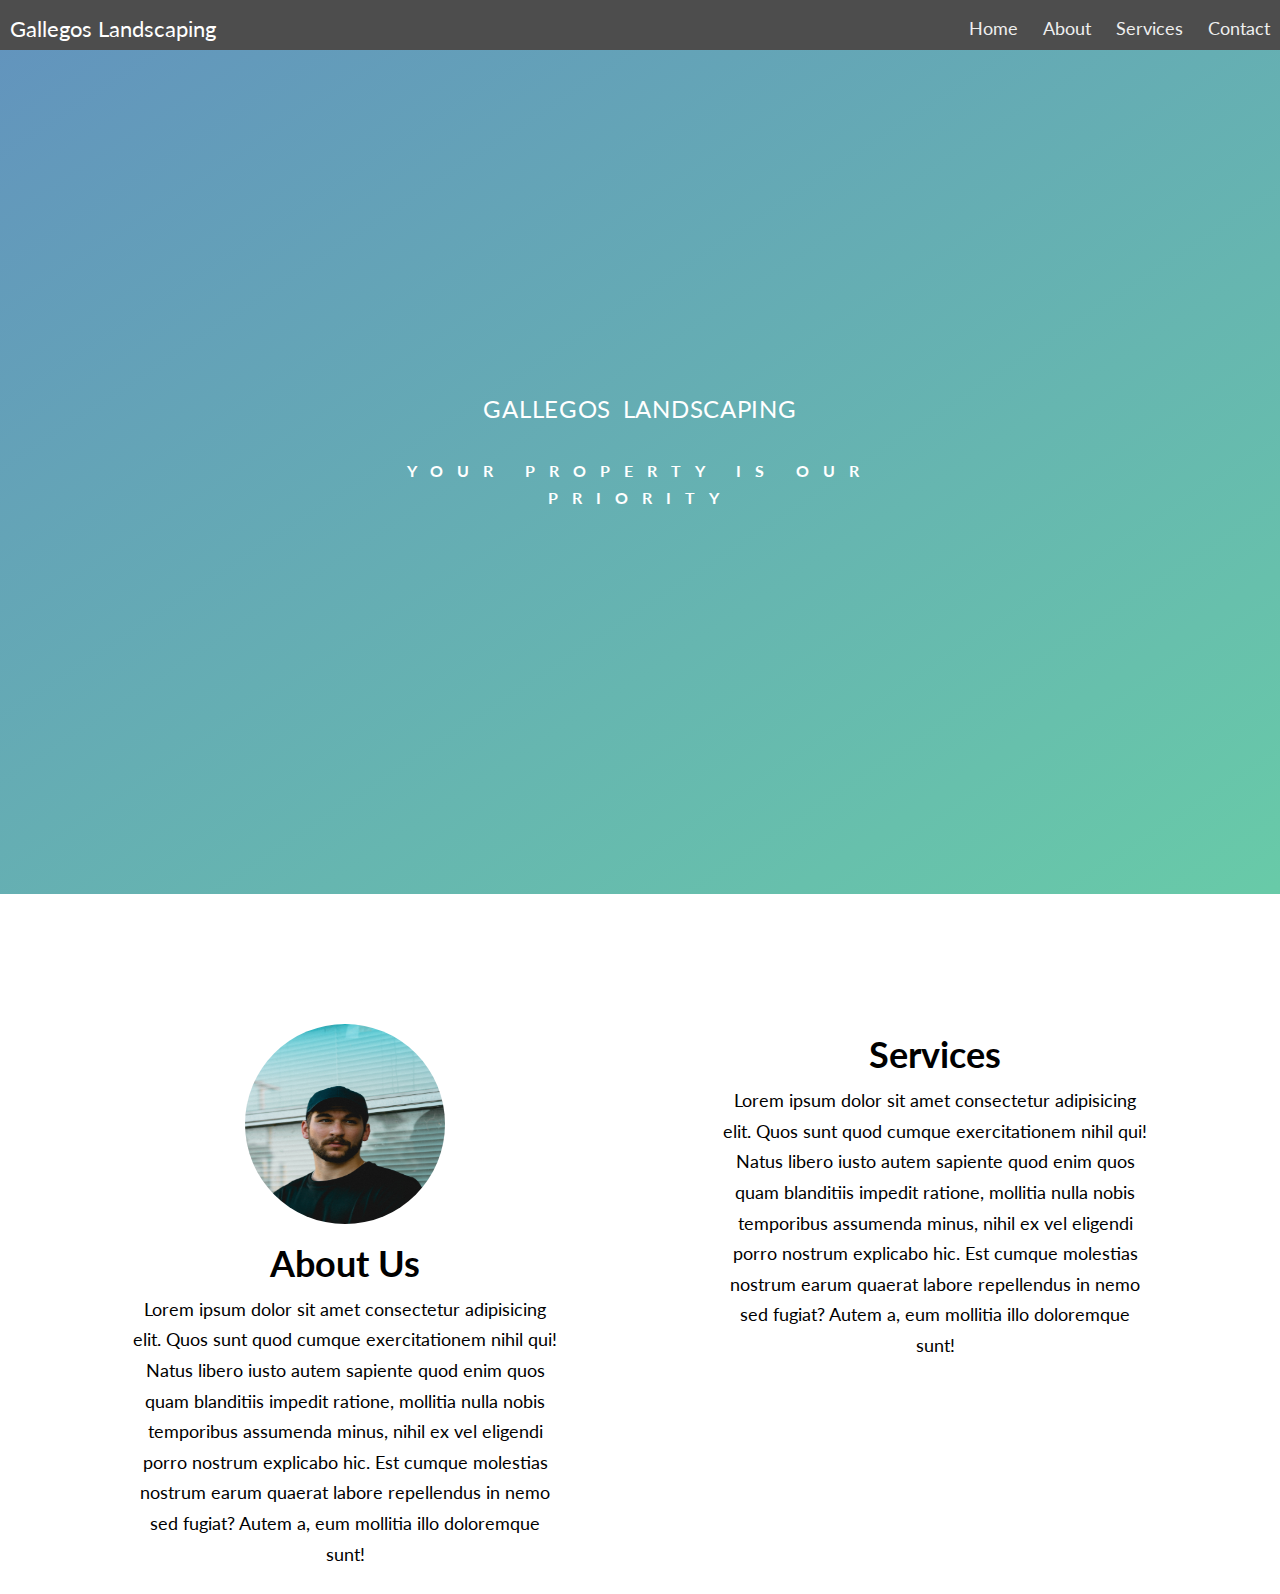
==== index.html @ 58681387 "added profile pic/ removed cards" ====
<!DOCTYPE html>
<html lang="en">

<head>
  <meta charset="UTF-8">
  <meta name="viewport" content="width=device-width, initial-scale=1.0">
  <meta http-equiv="X-UA-Compatible" content="ie=edge">

  <link rel="stylesheet" href="style.css" type="text/css">
  <link href="https://fonts.googleapis.com/css?family=Lato" rel="stylesheet">
  <title>Gallegos</title>
</head>

<body>

<!-- NAV BAR -->
  <div class="nav">
    <input type="checkbox" id="nav-check">
    <div class="nav-header">
      <div class="nav-title">
        Gallegos Landscaping
      </div>
    </div>
    <div class="nav-btn">
      <label for="nav-check">
        <span></span>
        <span></span>
        <span></span>
      </label>
    </div>
    
    <div class="nav-links">
      <a href="#" target="_blank">Home</a>
      <a href="#" target="_blank">About</a>
      <a href="#" target="_blank">Services</a>
      <a href="#" target="_blank">Contact</a>
    </div>
  </div>

<!-- LANDING PAGE -->

  <div class="text-landing">
    <header class="header">
      <div class="text-box">
        <h1 class="heading-primary">
          <span class="heading-primary-main"><span class="llego">Gallegos</span> Landscaping</span>
          <br>
          <span class="heading-primary-sub">Your Property Is Our Priority</span>
        </h1>
        <!-- <h1 class="comingSoon">Website Coming Soon!</h1> -->
      </div>
    </header>
  </div>

  <!-- CONTENT -->
  <div class="holdingContainer">
    <div class="internalcontainerL">
      <img class="pic" src="portrait.jpg" alt="portrait.jpg">
      <h1>About Us</h1>
      Lorem ipsum dolor sit amet consectetur adipisicing elit. Quos sunt quod cumque exercitationem nihil qui! Natus
      libero iusto autem sapiente quod enim quos quam blanditiis impedit ratione, mollitia nulla nobis temporibus
      assumenda minus, nihil ex vel eligendi porro nostrum explicabo hic. Est cumque molestias nostrum earum quaerat
      labore repellendus in nemo sed fugiat? Autem a, eum mollitia illo doloremque sunt!
    </div>
    <div class="internalcontainerR">
      <h1>Services</h1>
       Lorem ipsum dolor sit amet consectetur adipisicing elit. Quos sunt quod cumque
      exercitationem nihil qui! Natus libero iusto autem sapiente quod enim quos quam blanditiis impedit ratione,
      mollitia nulla nobis temporibus assumenda minus, nihil ex vel eligendi porro nostrum explicabo hic. Est cumque
      molestias nostrum earum quaerat labore repellendus in nemo sed fugiat? Autem a, eum mollitia illo doloremque sunt!
    </div>
  </div>



</body>

</html>
<!-- toggle nav bar covers landing page header -->
<!-- toggle nav bar covers landing page header -->
<!-- toggle nav bar covers landing page header -->
<!-- toggle nav bar covers landing page header -->
---- style.css ----
*{
  margin:0;
  padding:0;
  box-sizing: inherit;
}
html{
  font-size: 50%;
}
body{
  /* width: 100%; */
  font-family: "lato", sans-serif;
  font-weight: 400;
  /* font-size: 100%; */
  line-height: 1.7;
  /* color: #777; */
  /* padding: 30px; */
  box-sizing: border-box;
}
.pic{
  width: 200px;
  height: 200px;
  border-radius: 50%;
}

.header{
  height: calc(100vh - 56px);
  width: 100%;
  background-image: linear-gradient(
    to right bottom,
    rgba(32, 103, 161, 0.7),
    rgba(40,180,131, 0.7)),
    url(https://images.unsplash.com/photo-1458245201577-fc8a130b8829?ixlib=rb-0.3.5&s=5d00367…&auto=format&fit=crop&w=1355&q=80);
  background-size: cover;
  background-position: top;
}
.text-box{
  position: absolute;
  top:50%;
  left:50%;
  transform: translate(-50%, -50%);
}
.heading-primary{
  color: #fff;
  text-transform: uppercase;
  text-align: center;
}
.heading-primary-main{
  display: block;
  font-size: 1.5em;
  font-weight: 400;
  letter-spacing: .03em;
}
.heading-primary-sub{
  display: block;
  font-size: 2rem;
  font-weight: 700;
  letter-spacing: 1.75rem;

}
.llego{
  padding-right: .2em;
}
.nav{
background-color: rgba(54, 168, 115, 0.8);
width: 100%;
}


a:hover{
  background-color: #196F3D;
  transition: 1.0s;

}
.menu{
  margin: 0 ;
  text-align: center;
  background-color: rgba(37, 122, 83, 0.8);
}
.comingSoon{
  color: white;
  justify-items: center;
  font-size: 50px;
  align-items: center;
  text-align: center;
}



.menu a{
  width: 100%;
  text-decoration: none;
  color: white;
  margin: 0 1rem;
  line-height: 7rem;
  font-size: 2rem;
  padding: 1.5rem 1.5rem 1.5rem 1.5rem;
  border-radius: 2px;
}

label{
  margin: 0 4rem 0 0;
  font-size: 2.6rem;
  line-height: 7rem;
  display: none;
  width: 2.6rem;
  float: right;
  color:#fff;
}
#toggle{
  display: none;

}

/*CONTENT */


.holdingContainer{
  width: 100%;
  display: flex;
  background: #FFFFFF;
  padding: 50px;
  box-sizing: border-box;
  flex-direction: row;

}

.internalcontainerL{
  flex: 1;
  height: 500px;
  background: #FFFFFF;
  padding: 30px;
  font-family: sans-serif;
  margin: 50px;
  font-size: 2vh;
  border-radius: 5px;
  /* box-shadow: 5px 15px 30px grey; */
  text-align: center;
  font-family: "lato", sans-serif;
}

.internalcontainerR{
  flex: 1;
  height: 500px;
  background: #FFFFFF;
  padding: 30px;
  font-size: 2vh;
  font-family: sans-serif;
  margin: 50px;
  border-radius: 5px;
  /* box-shadow: 5px 15px 30px grey; */
  text-align: center;
  font-family: "lato", sans-serif;
}


@media only screen and (max-width: 700px){


  .holdingContainer{
    flex-direction: column;
    padding: 2px;
    height: 1000px;
  }

  .internalcontainerL{
    margin:25px;
  }
  .internalcontainerR{
    margin: 25px;
  }


  label{
    display: block;
    cursor: pointer;
  }
  h1{
    font-size: 190%;
  }
  .homebtn {
    margin-left: 55px;
 }
  .menu{
    text-align: center;
    width: 100%;
    display: none;
  }
  .menu a{
    display: block;
    border-bottom: 1px solid #EAEAEB;
    margin: 0;
    text-align: center;
    padding:0;
  }
  #toggle:checked + .menu{
    display: block;
  }

}


.nav {
  height: 50px;
  width: 100%;
  background-color: #4d4d4d;
  position: relative;
}

.nav > .nav-header {
  display: inline;
}

.nav > .nav-header > .nav-title {
  display: inline-block;
  font-size: 22px;
  color: #fff;
  padding: 10px 10px 10px 10px;
}

.nav > .nav-btn {
  display: none;
}

.nav > .nav-links {
  display: inline;
  float: right;
  font-size: 18px;
}

.nav > .nav-links > a {
  display: inline-block;
  padding: 13px 10px 13px 10px;
  text-decoration: none;
  color: #efefef;
}

.nav > .nav-links > a:hover {
  background-color: rgba(0, 0, 0, 0.3);
}

.nav > #nav-check {
  display: none;
}

@media (max-width:700px) {
  .nav > .nav-btn {
    display: inline-block;
    position: absolute;
    right: 0px;
    top: 0px;
  }
  .nav > .nav-btn > label {
    display: inline-block;
    width: 50px;
    height: 50px;
    padding: 13px;
  }
  .nav > .nav-btn > label:hover,.nav  #nav-check:checked ~ .nav-btn > label {
    background-color: rgba(0, 0, 0, 0.3);
  }
  .nav > .nav-btn > label > span {
    display: block;
    width: 25px;
    height: 10px;
    border-top: 2px solid #eee;
  }
  .nav > .nav-links {
    position: absolute;
    display: block;
    width: 100%;
    background-color: #333;
    height: 0px;
    transition: all 0.3s ease-in;
    overflow-y: hidden;
    top: 50px;
    left: 0px;
    z-index: 10;
  }
  .nav > .nav-links > a {
    display: block;
    width: 100%;
  }
  .nav > #nav-check:not(:checked) ~ .nav-links {
    height: 0px;
  }
  .nav > #nav-check:checked ~ .nav-links {
    height: calc(100vh - 50px);
    overflow-y: auto;
  }
}
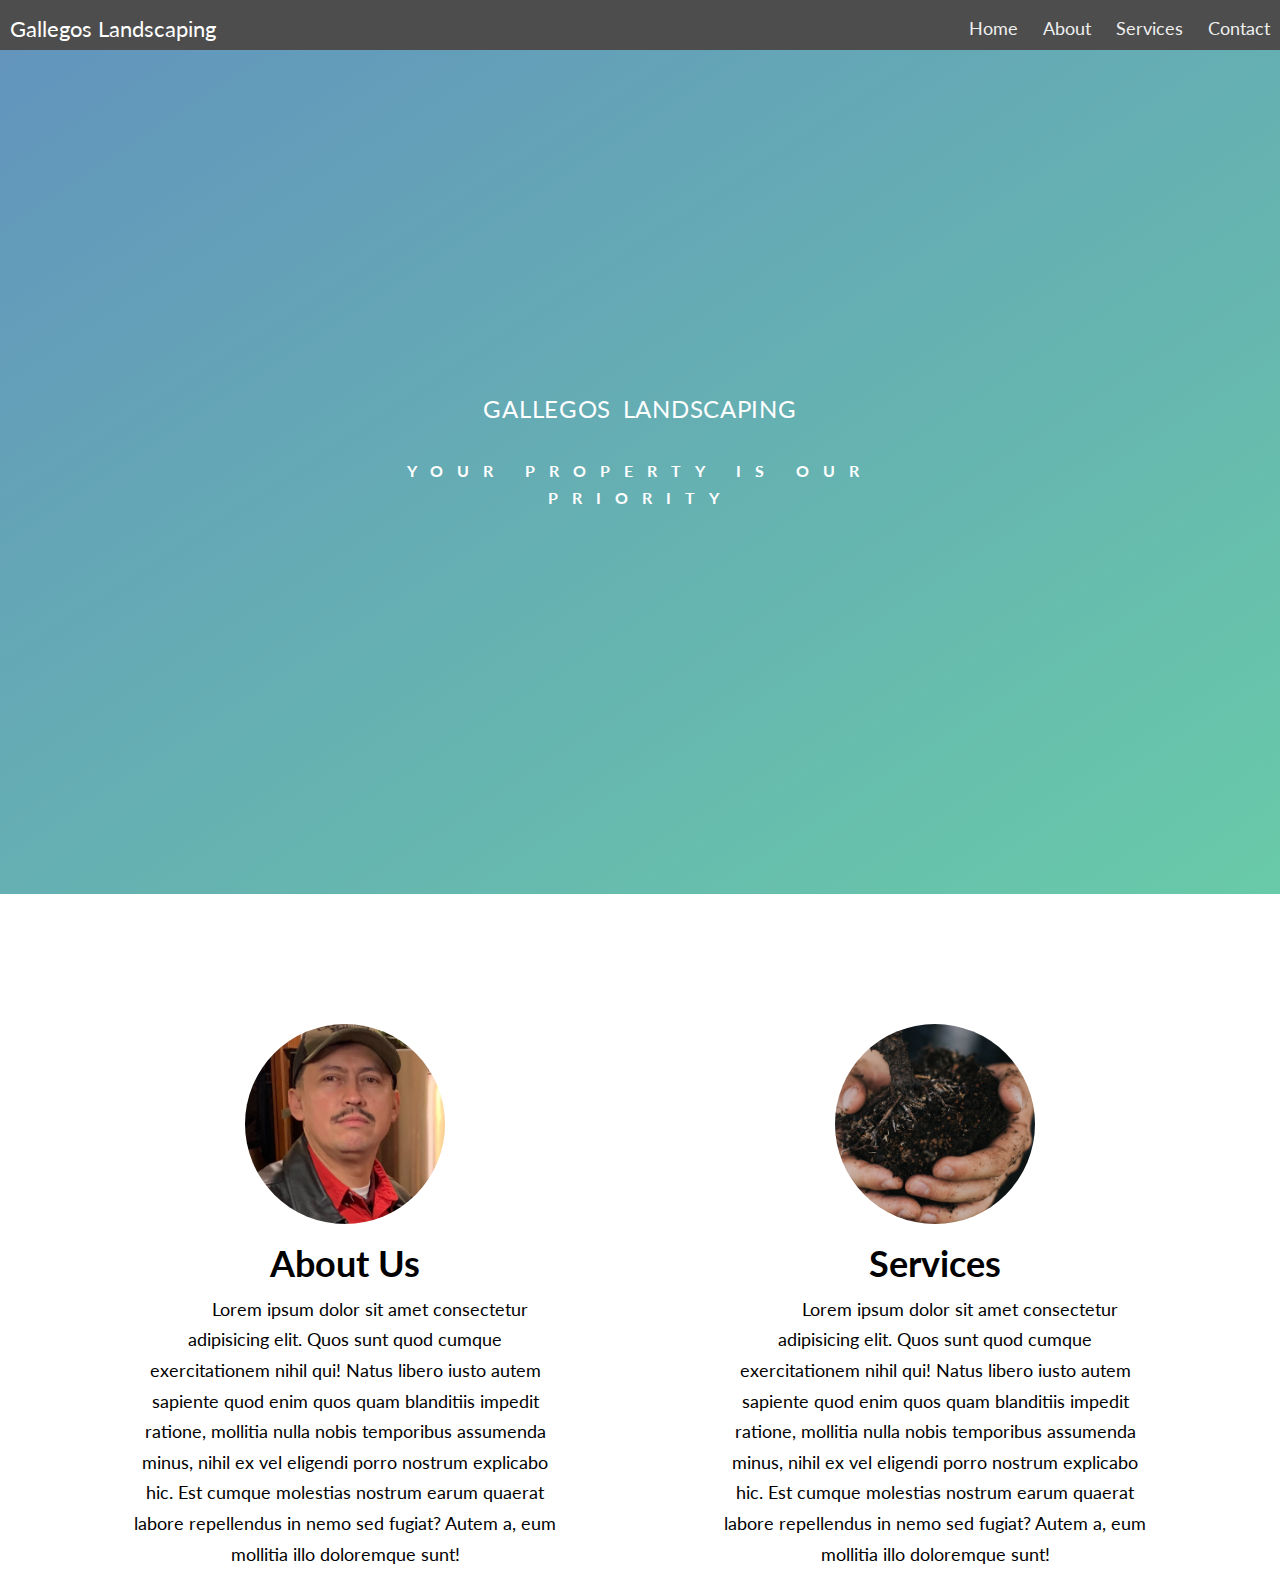
==== commit 4bd1e7ac: "added image for services" ====
--- a/index.html
+++ b/index.html
@@ -13,7 +13,7 @@
 
 <body>
 
-<!-- NAV BAR -->
+  <!-- NAV BAR -->
   <div class="nav">
     <input type="checkbox" id="nav-check">
     <div class="nav-header">
@@ -28,7 +28,7 @@
         <span></span>
       </label>
     </div>
-    
+
     <div class="nav-links">
       <a href="#" target="_blank">Home</a>
       <a href="#" target="_blank">About</a>
@@ -37,7 +37,7 @@
     </div>
   </div>
 
-<!-- LANDING PAGE -->
+  <!-- LANDING PAGE -->
 
   <div class="text-landing">
     <header class="header">
@@ -57,17 +57,21 @@
     <div class="internalcontainerL">
       <img class="pic" src="portrait.jpg" alt="portrait.jpg">
       <h1>About Us</h1>
-      Lorem ipsum dolor sit amet consectetur adipisicing elit. Quos sunt quod cumque exercitationem nihil qui! Natus
-      libero iusto autem sapiente quod enim quos quam blanditiis impedit ratione, mollitia nulla nobis temporibus
-      assumenda minus, nihil ex vel eligendi porro nostrum explicabo hic. Est cumque molestias nostrum earum quaerat
-      labore repellendus in nemo sed fugiat? Autem a, eum mollitia illo doloremque sunt!
+      <p>Lorem ipsum dolor sit amet consectetur adipisicing elit. Quos sunt quod cumque exercitationem nihil qui! Natus
+        libero iusto autem sapiente quod enim quos quam blanditiis impedit ratione, mollitia nulla nobis temporibus
+        assumenda minus, nihil ex vel eligendi porro nostrum explicabo hic. Est cumque molestias nostrum earum quaerat
+        labore repellendus in nemo sed fugiat? Autem a, eum mollitia illo doloremque sunt!
+      </p>
     </div>
     <div class="internalcontainerR">
+      <img class="hands" src="servImage.jpg" alt="servImage">
       <h1>Services</h1>
-       Lorem ipsum dolor sit amet consectetur adipisicing elit. Quos sunt quod cumque
-      exercitationem nihil qui! Natus libero iusto autem sapiente quod enim quos quam blanditiis impedit ratione,
-      mollitia nulla nobis temporibus assumenda minus, nihil ex vel eligendi porro nostrum explicabo hic. Est cumque
-      molestias nostrum earum quaerat labore repellendus in nemo sed fugiat? Autem a, eum mollitia illo doloremque sunt!
+      <p>Lorem ipsum dolor sit amet consectetur adipisicing elit. Quos sunt quod cumque
+        exercitationem nihil qui! Natus libero iusto autem sapiente quod enim quos quam blanditiis impedit ratione,
+        mollitia nulla nobis temporibus assumenda minus, nihil ex vel eligendi porro nostrum explicabo hic. Est cumque
+        molestias nostrum earum quaerat labore repellendus in nemo sed fugiat? Autem a, eum mollitia illo doloremque
+        sunt!
+      </p>
     </div>
   </div>
 
--- a/style.css
+++ b/style.css
@@ -7,19 +7,26 @@
   font-size: 50%;
 }
 body{
-  /* width: 100%; */
   font-family: "lato", sans-serif;
   font-weight: 400;
-  /* font-size: 100%; */
   line-height: 1.7;
-  /* color: #777; */
-  /* padding: 30px; */
   box-sizing: border-box;
 }
+p{
+  text-indent: 50px;
+}
+
 .pic{
   width: 200px;
   height: 200px;
   border-radius: 50%;
+  object-fit: cover;
+}
+.hands{
+  width: 200px;
+  height: 200px;
+  border-radius: 50%;
+  object-fit: cover;
 }
 
 .header{
@@ -168,7 +175,7 @@
   .internalcontainerR{
     margin: 25px;
   }
-
+  
 
   label{
     display: block;
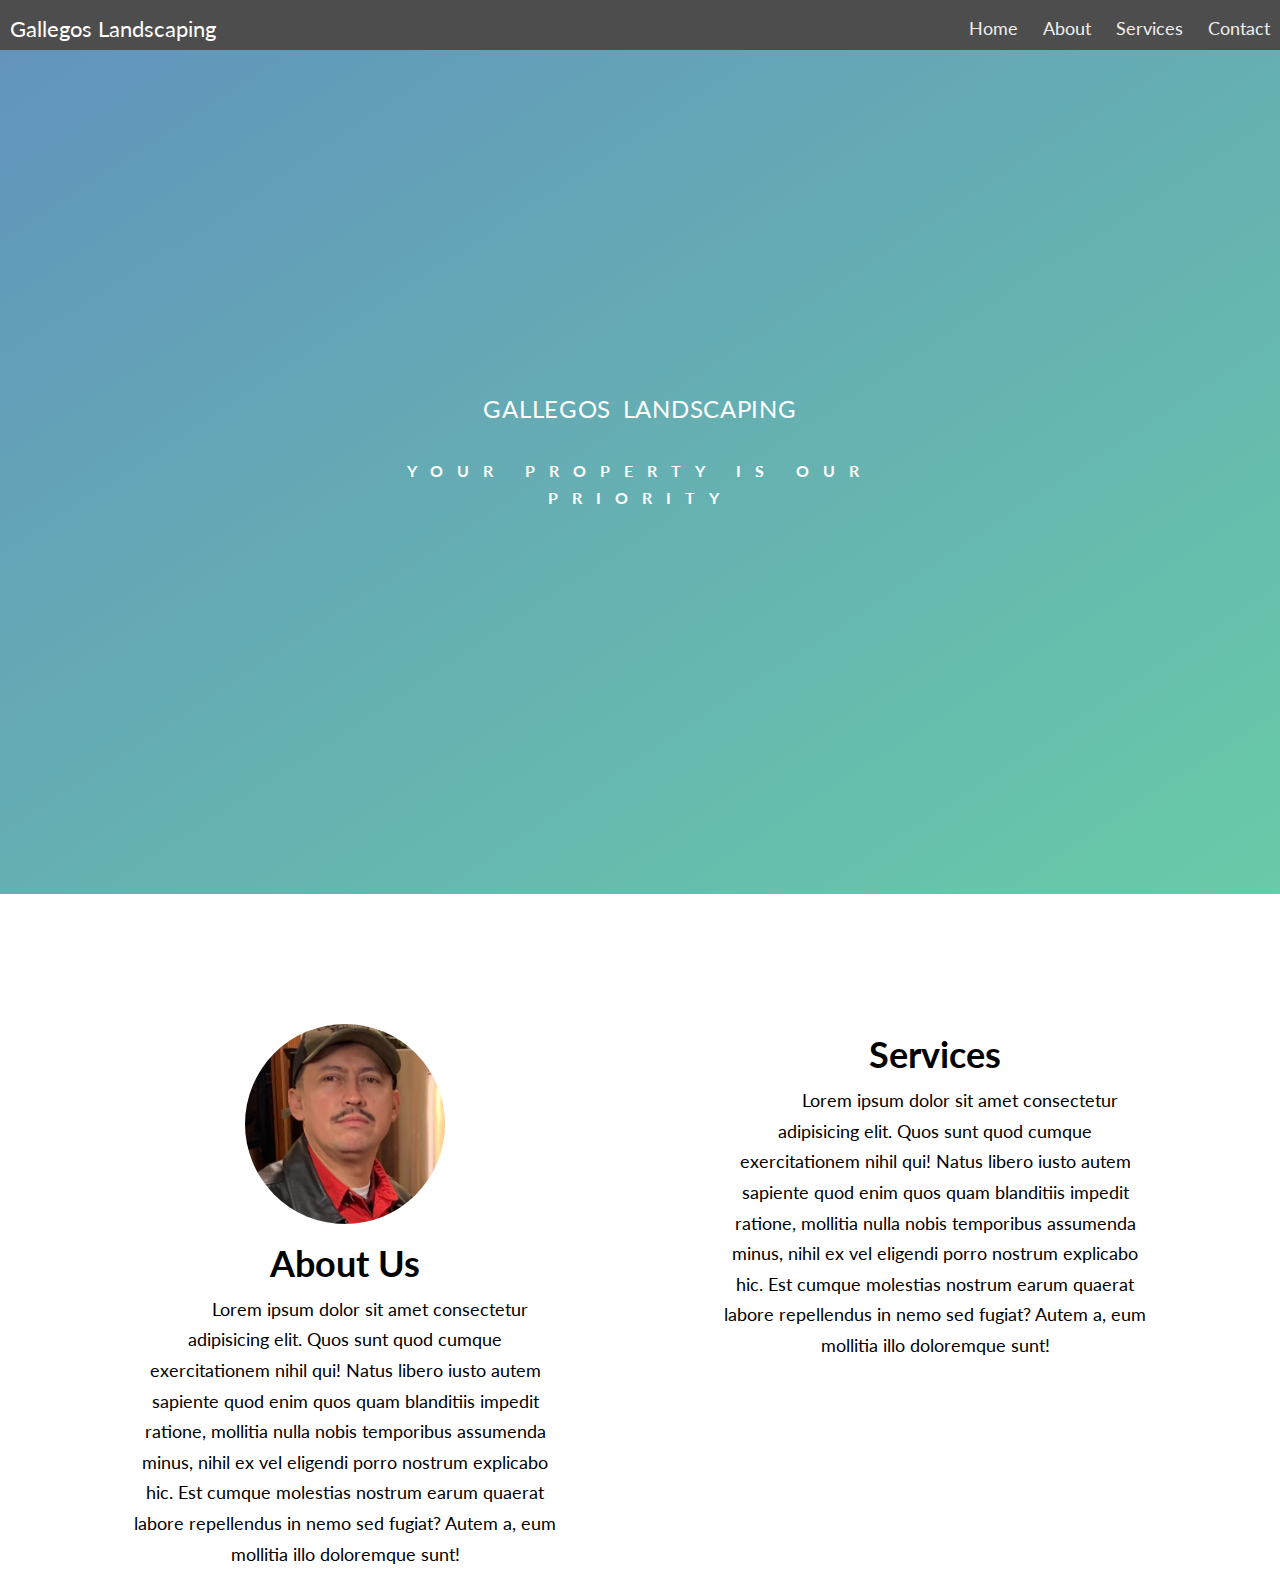
==== commit 22ba8c0b: "removed servimage" ====
--- a/index.html
+++ b/index.html
@@ -64,7 +64,7 @@
       </p>
     </div>
     <div class="internalcontainerR">
-      <img class="hands" src="servImage.jpg" alt="servImage">
+      <!-- <img class="hands" src="servImage.jpg" alt="servImage"> -->
       <h1>Services</h1>
       <p>Lorem ipsum dolor sit amet consectetur adipisicing elit. Quos sunt quod cumque
         exercitationem nihil qui! Natus libero iusto autem sapiente quod enim quos quam blanditiis impedit ratione,
--- a/style.css
+++ b/style.css
@@ -22,12 +22,12 @@
   border-radius: 50%;
   object-fit: cover;
 }
-.hands{
+/* .hands{
   width: 200px;
   height: 200px;
   border-radius: 50%;
   object-fit: cover;
-}
+} */
 
 .header{
   height: calc(100vh - 56px);
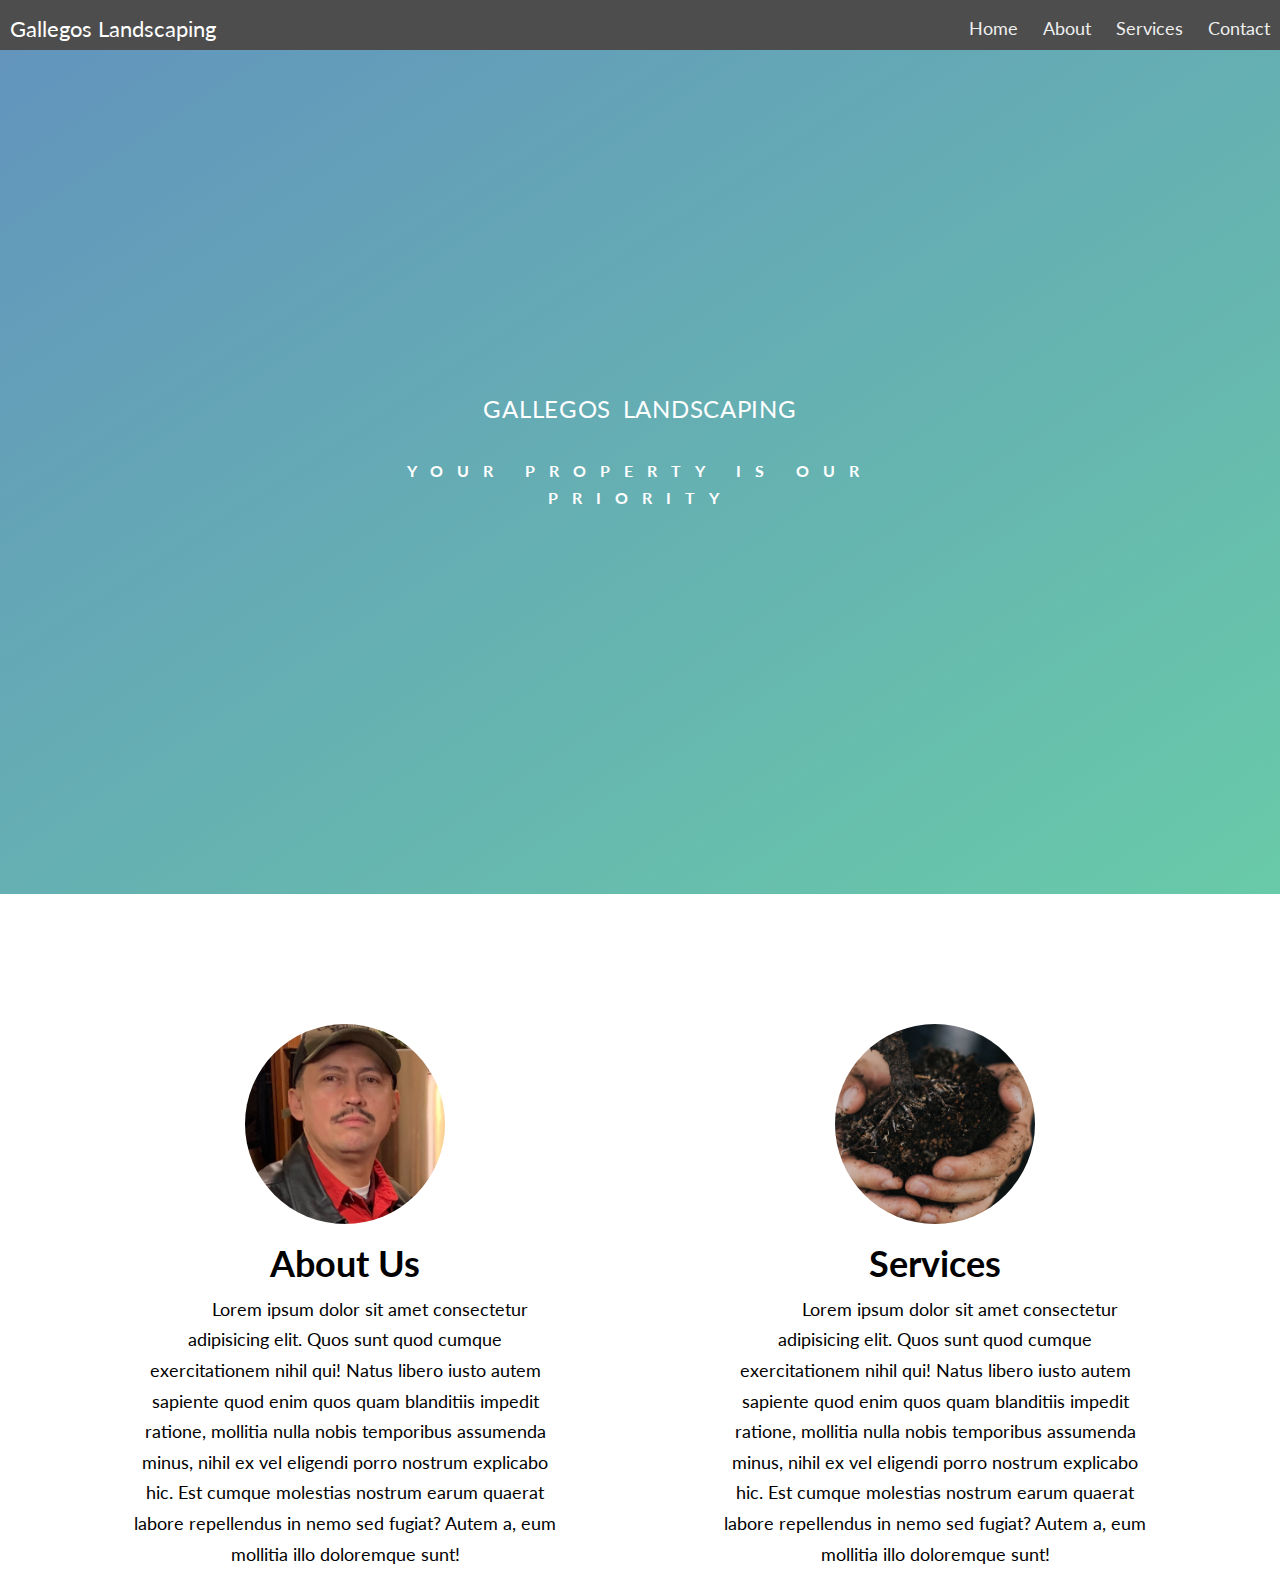
==== commit 2246abe6: "added servImage" ====
--- a/index.html
+++ b/index.html
@@ -64,7 +64,7 @@
       </p>
     </div>
     <div class="internalcontainerR">
-      <!-- <img class="hands" src="servImage.jpg" alt="servImage"> -->
+      <img class="hands" src="servImage.jpg" alt="servImage">
       <h1>Services</h1>
       <p>Lorem ipsum dolor sit amet consectetur adipisicing elit. Quos sunt quod cumque
         exercitationem nihil qui! Natus libero iusto autem sapiente quod enim quos quam blanditiis impedit ratione,
--- a/style.css
+++ b/style.css
@@ -22,12 +22,12 @@
   border-radius: 50%;
   object-fit: cover;
 }
-/* .hands{
+.hands{
   width: 200px;
   height: 200px;
   border-radius: 50%;
   object-fit: cover;
-} */
+}
 
 .header{
   height: calc(100vh - 56px);
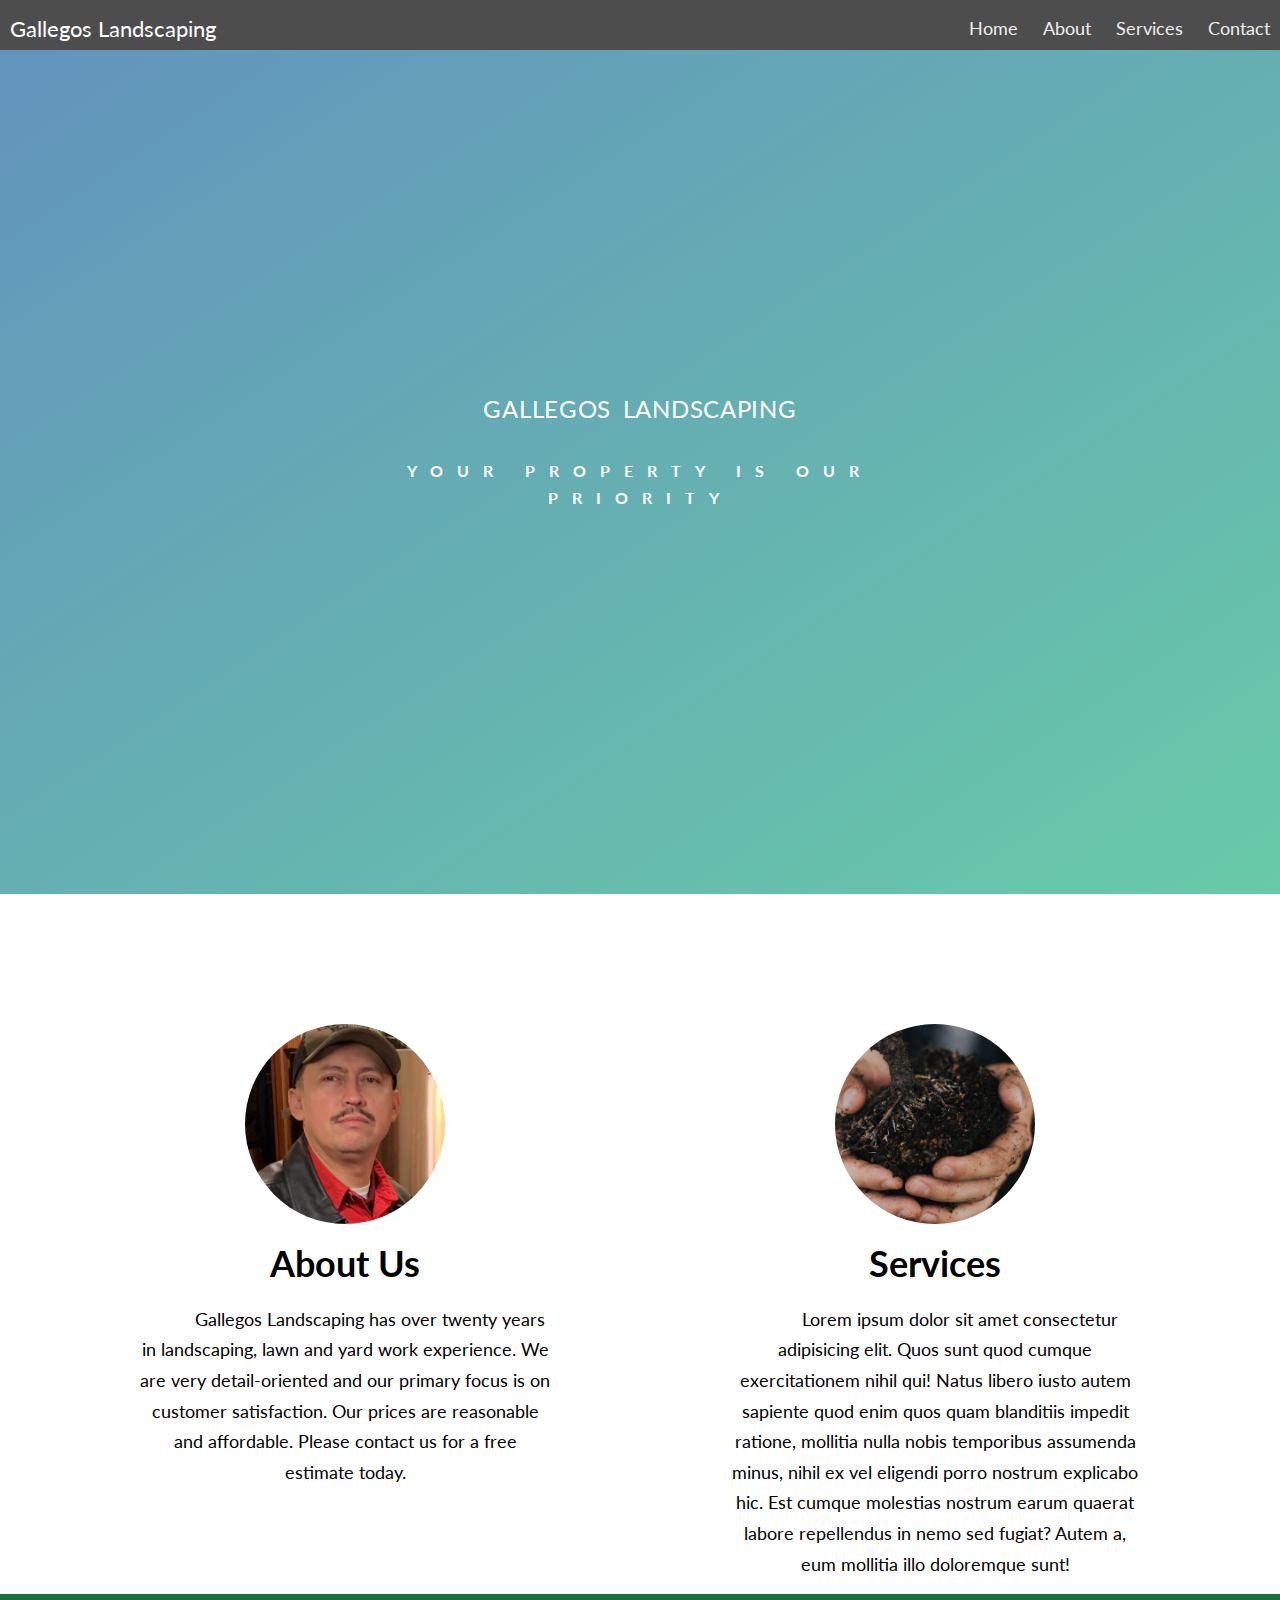
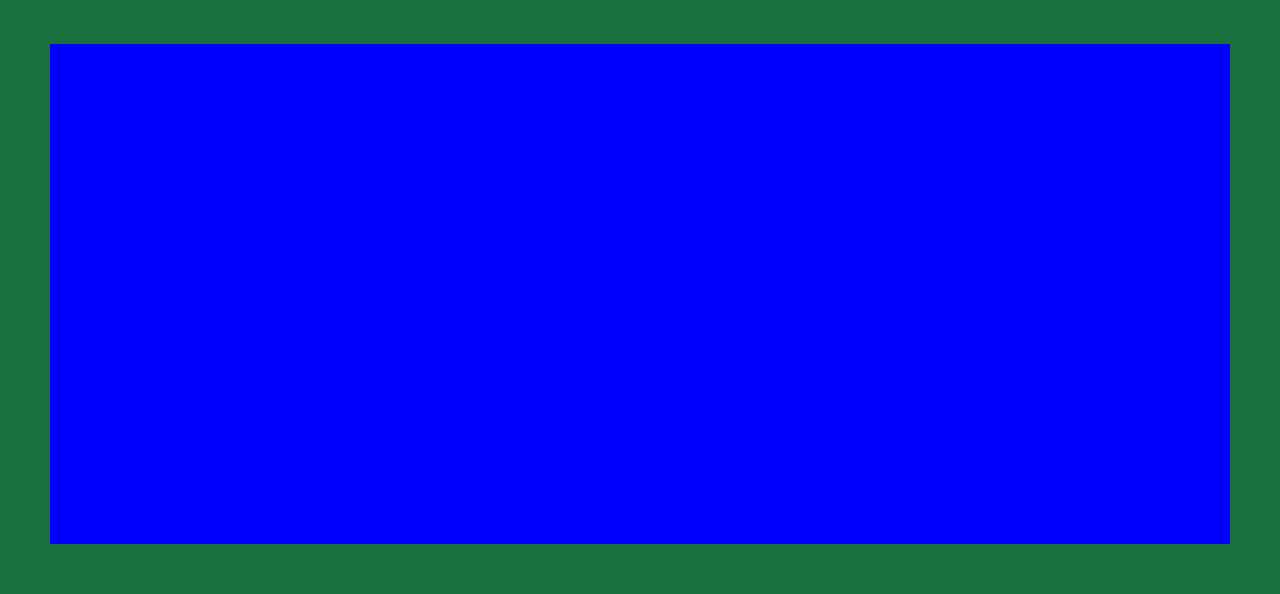
==== commit 5306961c: "Footer" ====
--- a/index.html
+++ b/index.html
@@ -57,12 +57,10 @@
     <div class="internalcontainerL">
       <img class="pic" src="portrait.jpg" alt="portrait.jpg">
       <h1>About Us</h1>
-      <p>Lorem ipsum dolor sit amet consectetur adipisicing elit. Quos sunt quod cumque exercitationem nihil qui! Natus
-        libero iusto autem sapiente quod enim quos quam blanditiis impedit ratione, mollitia nulla nobis temporibus
-        assumenda minus, nihil ex vel eligendi porro nostrum explicabo hic. Est cumque molestias nostrum earum quaerat
-        labore repellendus in nemo sed fugiat? Autem a, eum mollitia illo doloremque sunt!
+      <p>Gallegos Landscaping has over twenty years in landscaping, lawn and yard work experience. We are very detail-oriented and our primary focus is on customer satisfaction. Our prices are reasonable and affordable. Please contact us for a free estimate today.
       </p>
     </div>
+    <br>
     <div class="internalcontainerR">
       <img class="hands" src="servImage.jpg" alt="servImage">
       <h1>Services</h1>
@@ -74,6 +72,11 @@
       </p>
     </div>
   </div>
+  
+<!-- FOOTER -->
+  <div class="footer">
+    <div class="ftcontent"></div>
+  </div>
 
 
 
--- a/style.css
+++ b/style.css
@@ -14,6 +14,7 @@
 }
 p{
   text-indent: 50px;
+  padding: 10px 10px 10px 10px;
 }
 
 .pic{
@@ -140,7 +141,6 @@
   margin: 50px;
   font-size: 2vh;
   border-radius: 5px;
-  /* box-shadow: 5px 15px 30px grey; */
   text-align: center;
   font-family: "lato", sans-serif;
 }
@@ -159,6 +159,23 @@
   font-family: "lato", sans-serif;
 }
 
+/* FOOTER */
+
+.footer{
+  width: 100%;
+  display: flex;
+  background: #196F3D;
+  padding: 50px;
+  box-sizing: border-box;
+  flex-direction: row;
+}
+
+.ftcontent{
+  flex:1;
+  height: 500px;
+  background: blue;
+
+}
 
 @media only screen and (max-width: 700px){
 
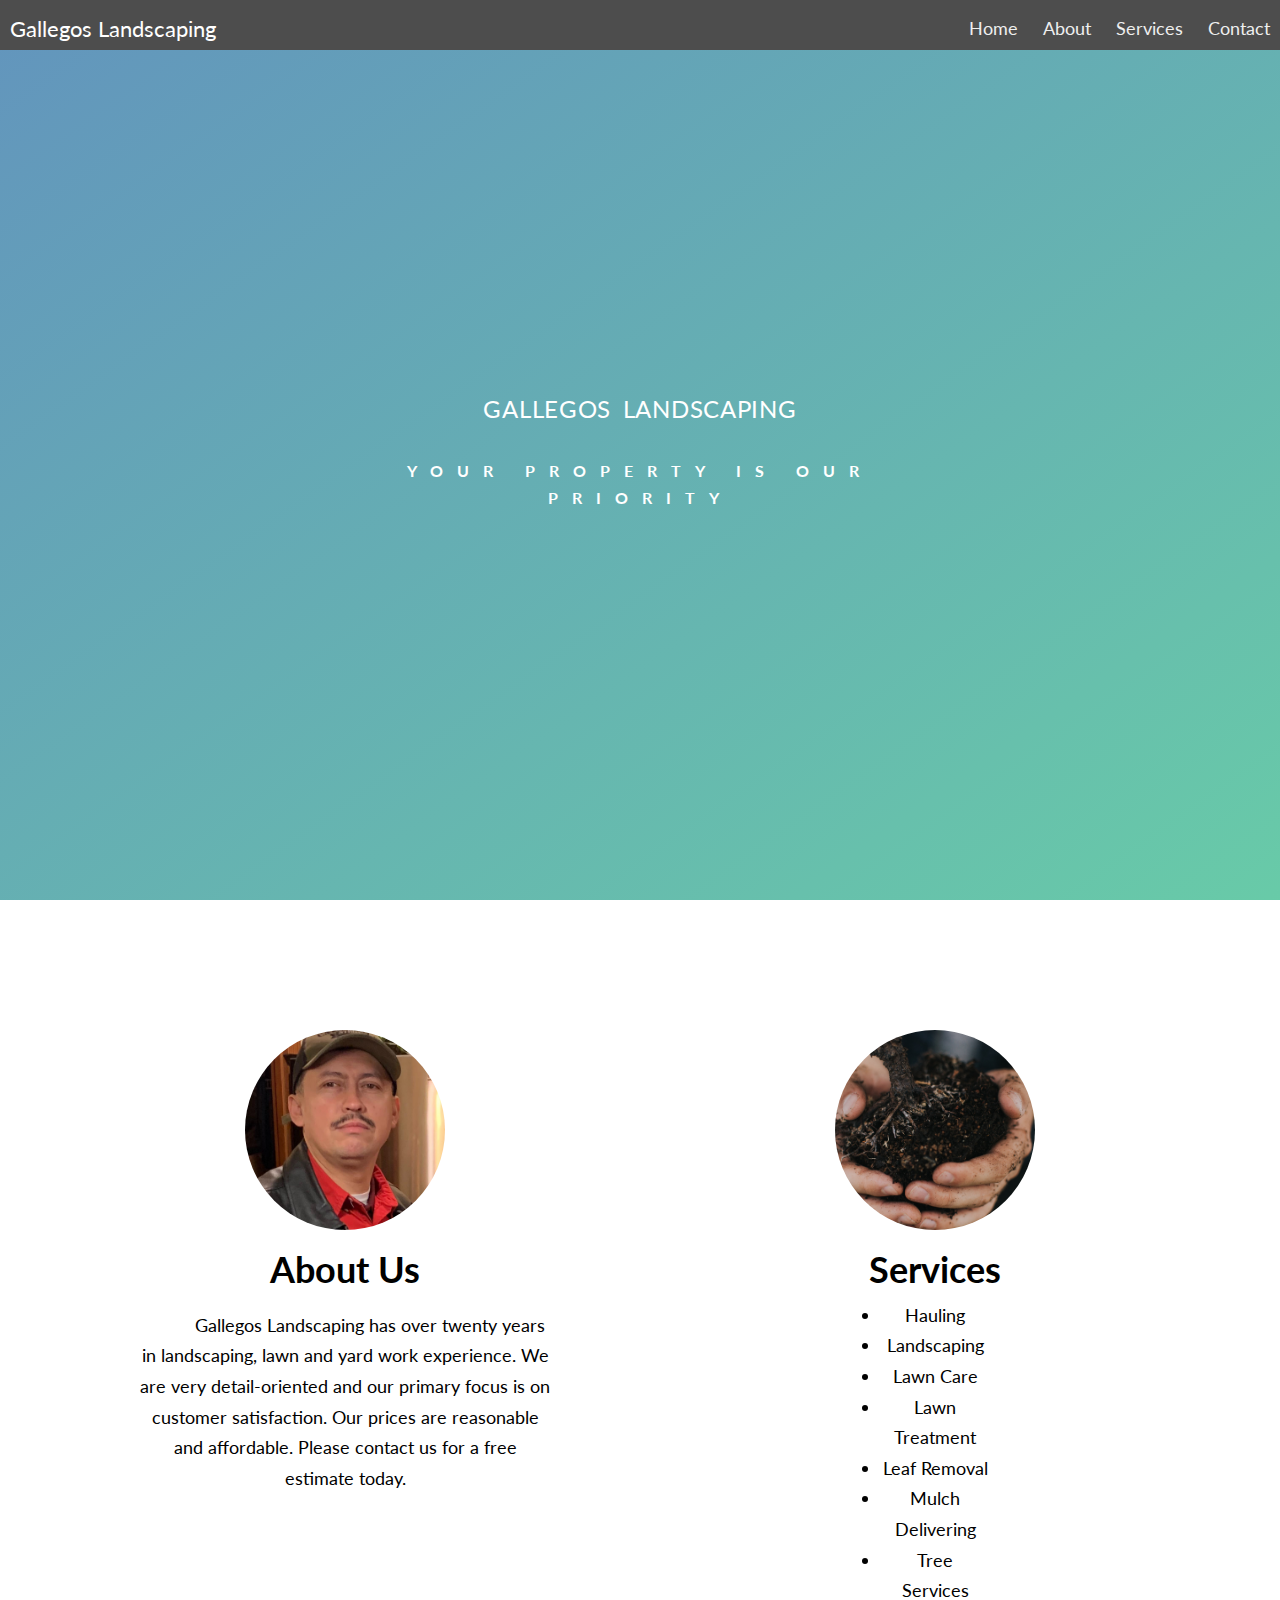
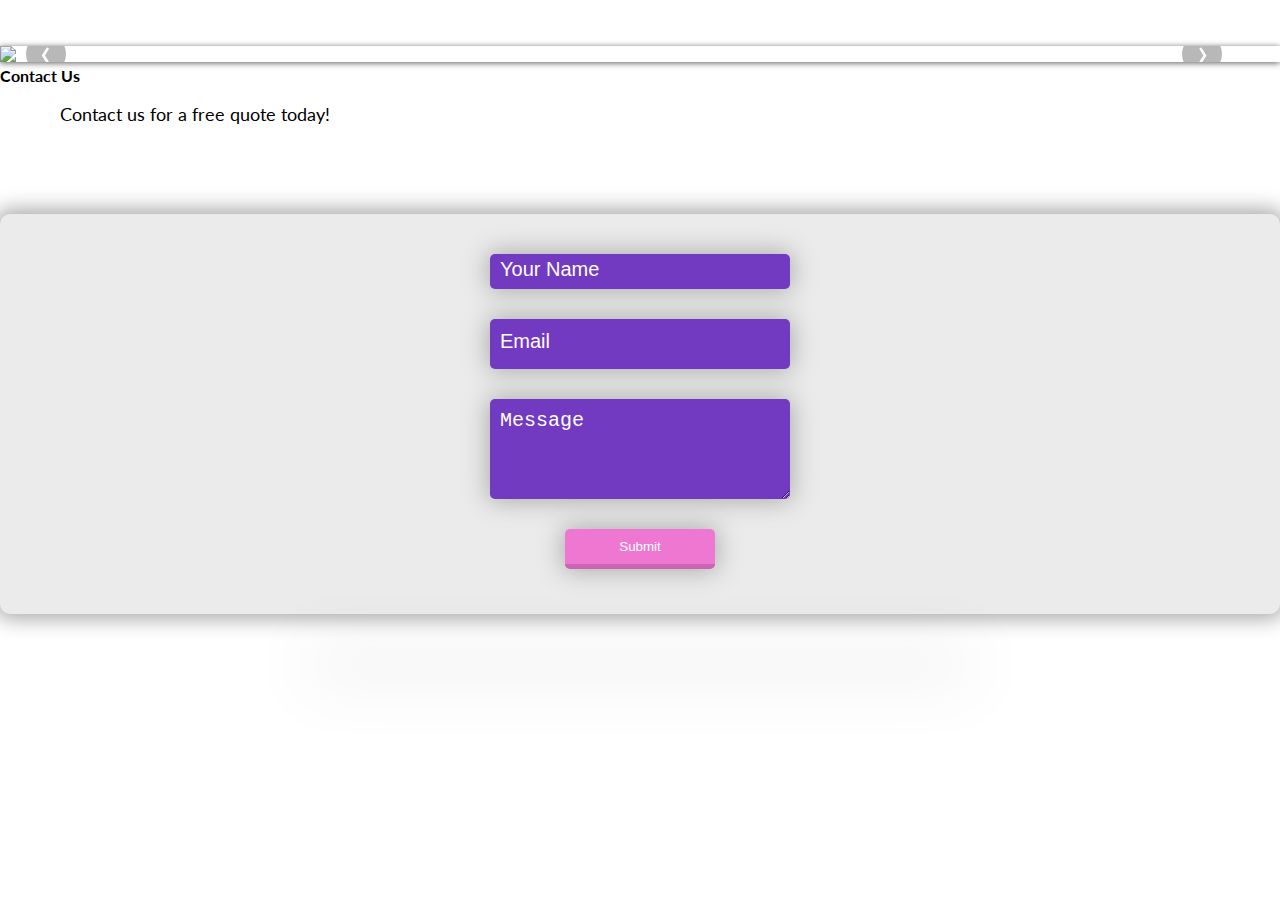
==== commit 4f525046: "added services info" ====
--- a/index.html
+++ b/index.html
@@ -30,9 +30,9 @@
     </div>
 
     <div class="nav-links">
-      <a href="#" target="_blank">Home</a>
-      <a href="#" target="_blank">About</a>
-      <a href="#" target="_blank">Services</a>
+      <a href="index.html" target="_blank">Home</a>
+      <a href="#about1" target="_blank">About</a>
+      <a href="#services1" target="_blank">Services</a>
       <a href="#" target="_blank">Contact</a>
     </div>
   </div>
@@ -53,37 +53,105 @@
   </div>
 
   <!-- CONTENT -->
-  <div class="holdingContainer">
+  <div id="about1" class="holdingContainer page">
     <div class="internalcontainerL">
       <img class="pic" src="portrait.jpg" alt="portrait.jpg">
       <h1>About Us</h1>
-      <p>Gallegos Landscaping has over twenty years in landscaping, lawn and yard work experience. We are very detail-oriented and our primary focus is on customer satisfaction. Our prices are reasonable and affordable. Please contact us for a free estimate today.
+      <p>Gallegos Landscaping has over twenty years in landscaping, lawn and yard work experience. We are very
+        detail-oriented and our primary focus is on customer satisfaction. Our prices are reasonable and affordable.
+        Please contact us for a free estimate today.
       </p>
     </div>
     <br>
-    <div class="internalcontainerR">
+    <div id="services1" class="internalcontainerR">
       <img class="hands" src="servImage.jpg" alt="servImage">
       <h1>Services</h1>
-      <p>Lorem ipsum dolor sit amet consectetur adipisicing elit. Quos sunt quod cumque
-        exercitationem nihil qui! Natus libero iusto autem sapiente quod enim quos quam blanditiis impedit ratione,
-        mollitia nulla nobis temporibus assumenda minus, nihil ex vel eligendi porro nostrum explicabo hic. Est cumque
-        molestias nostrum earum quaerat labore repellendus in nemo sed fugiat? Autem a, eum mollitia illo doloremque
-        sunt!
-      </p>
+      <ul>
+        <li>Hauling</li>
+        <li>Landscaping</li>
+        <li>Lawn Care</li>
+        <li>Lawn Treatment</li>
+        <li>Leaf Removal</li>
+        <li>Mulch Delivering </li>
+        <li>Tree Services</li>
+      </ul>
     </div>
   </div>
+
+  <!-- GALLERY -->
+  <div class="carousel">
+    <div class="carousel-inner">
+      <input class="carousel-open" type="radio" id="carousel-1" name="carousel" aria-hidden="true" hidden=""
+        checked="checked">
+      <div class="carousel-item">
+        <img src="content1.jpg">
+      </div>
+      <input class="carousel-open" type="radio" id="carousel-2" name="carousel" aria-hidden="true" hidden="">
+      <div class="carousel-item">
+        <img src="content2.jpg">
+      </div>
+      <input class="carousel-open" type="radio" id="carousel-3" name="carousel" aria-hidden="true" hidden="">
+      <div class="carousel-item">
+        <img src="content3.jpg">
+      </div>
+      
+      <label for="carousel-3" class="carousel-control prev control-1">‹</label>
+      <label for="carousel-2" class="carousel-control next control-1">›</label>
+      <label for="carousel-1" class="carousel-control prev control-2">‹</label>
+      <label for="carousel-3" class="carousel-control next control-2">›</label>
+      <label for="carousel-2" class="carousel-control prev control-3">‹</label>
+      <label for="carousel-1" class="carousel-control next control-3">›</label>
+      <ol class="carousel-indicators">
+        <li>
+          <label for="carousel-1" class="carousel-bullet">•</label>
+        </li>
+        <li>
+          <label for="carousel-2" class="carousel-bullet">•</label>
+        </li>
+        <li>
+          <label for="carousel-3" class="carousel-bullet">•</label>
+        </li>
+      </ol>
+    </div>
+  </div>
+
+  <!-- contact form -->
+  <h1>Contact Us</h1>
+  <p>Contact us for a free quote today!</p>
+
   
-<!-- FOOTER -->
-  <div class="footer">
-    <div class="ftcontent"></div>
+  <div class="contactBody">
+
+  
+  <div class="wrapper">
+    <div class="title">
+       
+  
+    </div>
+  
+
+    <form class="form">
+      <input type="text" class="name entry " placeholder="Your Name"/>
+      
+      <input type="text" class="email entry" placeholder="Email"/>
+      
+      <textarea class="message entry" placeholder="Message"></textarea> 
+      
+      <button class="submit entry" onclick="thanks()">Submit</button>
+    </form>  
+    
+    <div class="shadow"></div>
   </div>
+  
+<script src="app.js"></script>
+
+</div>
+
+  
+
 
 
 
 </body>
 
 </html>
-<!-- toggle nav bar covers landing page header -->
-<!-- toggle nav bar covers landing page header -->
-<!-- toggle nav bar covers landing page header -->
-<!-- toggle nav bar covers landing page header -->--- a/style.css
+++ b/style.css
@@ -13,9 +13,292 @@
   box-sizing: border-box;
 }
 p{
+  font-size: 2vh;
+  height: 50%;
   text-indent: 50px;
   padding: 10px 10px 10px 10px;
 }
+ul{
+  align-items: center;
+  justify-content: center;
+  text-align: center;
+  justify-items: center;
+}
+li{
+  width: 25%;
+  margin: auto;
+}
+/* contactform */
+.contactBody{
+  background-color: ;
+  background-size: cover;
+  background-attachment: fixed;
+  height:700px;
+
+}
+.title{
+  margin: 0 auto;
+  width: 50%;
+  text-align: center;
+  padding-bottom: 10px;
+  font-size: 42px;
+  color: rgb(252, 252, 252);
+}
+
+#title-Tag-Line{
+    font-size: 20px;
+}
+/* This will center the form */
+.wrapper {
+  width: 100%;
+  height: 50%;
+  margin: 5% auto 0 auto; 
+}
+
+/* form animation starts */
+.form {
+  background: #EBEBEB;
+  text-align: center; 
+  box-shadow: 0px 0px 20px 5px #AAA; 
+  border-radius: 10px;  
+  width: 100%; 
+  height: 400px;
+  margin: 0px;
+  padding: 10px;  
+  animation: bounce 1.5s infinite;
+}
+
+.name { 
+  background-color: #7239C1;
+  border-bottom: 5px solid #502789;
+  color: white;
+  width:300px;
+}
+
+::-webkit-input-placeholder{
+    color: white;
+    font-size: 20px;
+}
+.name:hover{
+  background-color: #2DD7BB;
+  border-bottom: 5px solid #2BB09A;
+  height:30px;
+  width:400px;
+}
+
+.email {
+  background-color: #7239C1;  
+  border-bottom: 5px solid #502789;
+  height:50px;
+  width:300px;
+  
+}
+.email:hover{
+  background-color: #2DD7BB;  
+  border-bottom: 5px solid #2BB09A;
+  height:30px;
+  width:380px;
+ 
+}
+.message {   
+  background-color: #7239C1;
+  border-bottom: 5px solid #502789;
+  overflow: hidden;
+  height: 100px;  
+  width:300px;
+}
+
+.message:hover{
+  background-color: #2DD7BB;
+  border-bottom: 5px solid #2BB09A;
+  height: 100px;
+  width:370px;
+}
+
+.submit{
+  border-radius:5px;
+  padding:10px;
+  background-color: #2DD7BB;  
+  border: none;
+  border-bottom: 5px solid #CB64B2; 
+  transform: translateY(-120px); 
+
+}
+
+.submit:hover{
+  border-bottom: 5px solid #CB64B2;  
+  box-shadow: 15px 15px 15px 5px rgba(78, 72, 77, 0.219);
+}
+
+.entry{
+  display: block;
+  margin: 30px auto;
+  padding: 10px;
+  border-radius: 5px;
+  border: none;
+  transition: all 0.5s ease 0s;
+  box-shadow: 0px 0px 25px 2px #AAA;  
+}
+
+/* Shadow to make it look like form is floating  */
+.shadow{
+  box-shadow: 0px 0px 60px 5px #AAA;
+  opacity: 0.5;
+  border-radius: 100px;
+  width: 50%; 
+  margin: 50px auto 0 auto;
+  padding: 0 20px;  
+  animation: shadow 1.5s infinite;
+}
+.submit{
+  border-radius:5px;
+  padding:10px;
+  width:150px;
+  color: white;
+  background-color: #EE78D1;  
+  border: none;
+  border-bottom: 5px solid #CB64B2; 
+  margin-top: 150px; 
+
+}
+
+
+
+
+.page, :target ~ .default {
+  display: none;
+}
+
+.default, :target {
+  display: block;
+}
+
+
+/*CAROUSELl */
+.carousel {
+  position: relative;
+  box-shadow: 0px 1px 6px rgba(0, 0, 0, 0.64);
+  margin-top: 26px;
+}
+
+.carousel-inner {
+  position: relative;
+  overflow: hidden;
+  width: 100%;
+}
+
+.carousel-open:checked + .carousel-item {
+  position: static;
+  opacity: 100;
+}
+
+.carousel-item {
+  position: absolute;
+  opacity: 0;
+  -webkit-transition: opacity 0.6s ease-out;
+  transition: opacity 0.6s ease-out;
+}
+
+.carousel-item img {
+  width: 100%;
+  object-fit: cover;
+  display: block;
+  height: auto;
+  max-width: 100%;
+  
+}
+
+.carousel-control {
+  background: rgba(0, 0, 0, 0.28);
+  border-radius: 50%;
+  color: #fff;
+  cursor: pointer;
+  display: none;
+  font-size: 40px;
+  height: 40px;
+  line-height: 35px;
+  position: absolute;
+  top: 50%;
+  -webkit-transform: translate(0, -50%);
+  cursor: pointer;
+  -ms-transform: translate(0, -50%);
+  transform: translate(0, -50%);
+  text-align: center;
+  width: 40px;
+  z-index: 10;
+}
+
+.carousel-control.prev {
+  left: 2%;
+}
+
+.carousel-control.next {
+  right: 2%;
+}
+
+.carousel-control:hover {
+  background: rgba(0, 0, 0, 0.8);
+  color: #aaaaaa;
+}
+
+#carousel-1:checked ~ .control-1,
+#carousel-2:checked ~ .control-2,
+#carousel-3:checked ~ .control-3 {
+  display: block;
+}
+
+.carousel-indicators {
+  justify-content: center;
+  list-style: none;
+  margin: 0;
+  padding: 0;
+  position: absolute;
+  bottom: 2%;
+  left: 0;
+  right: 0;
+  text-align: center;
+  z-index: 10;
+}
+
+.carousel-indicators li {
+  display: inline-block;
+  margin: 0 5px;
+}
+
+.carousel-bullet {
+  justify-content: center;
+  color: #fff;
+  cursor: pointer;
+  display: block;
+  font-size: 35px;
+}
+
+.carousel-bullet:hover {
+  color: #aaaaaa;
+}
+
+#carousel-1:checked ~ .control-1 ~ .carousel-indicators li:nth-child(1) .carousel-bullet,
+#carousel-2:checked ~ .control-2 ~ .carousel-indicators li:nth-child(2) .carousel-bullet,
+#carousel-3:checked ~ .control-3 ~ .carousel-indicators li:nth-child(3) .carousel-bullet {
+  color: #428bca;
+}
+
+#title {
+  width: 100%;
+  position: absolute;
+  padding: 0px;
+  margin: 0px auto;
+  text-align: center;
+  font-size: 27px;
+  color: rgba(255, 255, 255, 1);
+  font-family: 'Open Sans', sans-serif;
+  z-index: 9999;
+  text-shadow: 0px 1px 2px rgba(0, 0, 0, 0.33), -1px 0px 2px rgba(255, 255, 255, 0);
+}
+
+/* style */
+
+ 
 
 .pic{
   width: 200px;
@@ -31,7 +314,7 @@
 }
 
 .header{
-  height: calc(100vh - 56px);
+  /* height: calc(100vh - 56px); */
   width: 100%;
   background-image: linear-gradient(
     to right bottom,
@@ -40,6 +323,7 @@
     url(https://images.unsplash.com/photo-1458245201577-fc8a130b8829?ixlib=rb-0.3.5&s=5d00367…&auto=format&fit=crop&w=1355&q=80);
   background-size: cover;
   background-position: top;
+  height: 100vh;
 }
 .text-box{
   position: absolute;
@@ -83,13 +367,6 @@
   margin: 0 ;
   text-align: center;
   background-color: rgba(37, 122, 83, 0.8);
-}
-.comingSoon{
-  color: white;
-  justify-items: center;
-  font-size: 50px;
-  align-items: center;
-  text-align: center;
 }
 
 
@@ -124,6 +401,7 @@
 
 .holdingContainer{
   width: 100%;
+  height: 80vh;
   display: flex;
   background: #FFFFFF;
   padding: 50px;
@@ -134,7 +412,7 @@
 
 .internalcontainerL{
   flex: 1;
-  height: 500px;
+  height:150px;
   background: #FFFFFF;
   padding: 30px;
   font-family: sans-serif;
@@ -147,7 +425,7 @@
 
 .internalcontainerR{
   flex: 1;
-  height: 500px;
+  height: 150px;
   background: #FFFFFF;
   padding: 30px;
   font-size: 2vh;
@@ -163,22 +441,243 @@
 
 .footer{
   width: 100%;
+  height: 500px;
   display: flex;
-  background: #196F3D;
-  padding: 50px;
+  background: #D6DBDF;
+  padding: 15px;
   box-sizing: border-box;
   flex-direction: row;
 }
 
-.ftcontent{
+.ftcontent1{
   flex:1;
-  height: 500px;
-  background: blue;
-
-}
+  background: #D6DBDF;
+  flex-direction: column;
+  height: 400px;
+  object-fit: cover;
+  margin: 20px;
+  border-radius: 5px;
+}
+.ftcontent2{
+  flex:1;
+  height: 400px;
+  background: #D6DBDF;
+  flex-direction: column;
+  object-fit: cover;
+  margin: 20px;
+  border-radius: 5px;
+}
+.ftcontent3{
+  flex:1;
+  height: 400px;
+  background: #D6DBDF;
+  flex-direction: column;
+  object-fit: cover;
+  margin: 20px;
+  border-radius: 5px;
+}
+.ftcontent4{
+  flex:1;
+  height: 400px;
+  background: #D6DBDF;
+  flex-direction: column;
+  object-fit: cover;
+  margin: 20px;
+  border-radius: 5px;
+}
+
 
 @media only screen and (max-width: 700px){
-
+ 
+  .contactBody{
+    background-color: ;
+    background-size: cover;
+    background-attachment: fixed;
+    height:700px;
+
+}
+.title{
+    margin: 0 auto;
+    width: 50%;
+    text-align: center;
+    padding-bottom: 10px;
+    font-size: 42px;
+    color: rgb(252, 252, 252);
+  }
+
+  #title-Tag-Line{
+      font-size: 20px;
+  }
+/* This will center the form */
+  .wrapper {
+    width: 100%;
+    height: 50%;
+    margin: 5% auto 0 auto; 
+  }
+
+/* form animation starts */
+  .form {
+    background: #EBEBEB;
+    text-align: center; 
+    box-shadow: 0px 0px 20px 5px #AAA; 
+    border-radius: 10px;  
+    width: 100%; 
+    height: 400px;
+    margin: 0px;
+    padding: 10px;  
+    animation: bounce 1.5s infinite;
+  }
+
+.name { 
+    background-color: #7239C1;
+    border-bottom: 5px solid #502789;
+    color: white;
+    width:300px;
+  }
+
+  ::-webkit-input-placeholder{
+      color: white;
+      font-size: 20px;
+  }
+  .name:hover{
+    background-color: #2DD7BB;
+    border-bottom: 5px solid #2DD7BB;
+    height:30px;
+    width:340px;
+  }
+
+  .email {
+    background-color: #7239C1;  
+    border-bottom: 5px solid #502789;
+    height:50px;
+    width:300px;
+    
+  }
+  .email:hover{
+    background-color: #2DD7BB;  
+    border-bottom: 5px solid #2BB09A;
+    height:30px;
+    width:340px;
+   
+  }
+  .message {   
+    background-color: #7239C1;
+    border-bottom: 5px solid #502789;
+    overflow: hidden;
+    height: 100px;  
+    width:300px;
+  }
+
+  .message:hover{
+    background-color: #2DD7BB;
+    border-bottom: 5px solid #2BB09A;
+    height: 100px;
+    width:370px;
+  }
+
+  .submit{
+    border-radius:5px;
+    padding:10px;
+    background-color: #2DD7BB;  
+    border: none;
+    border-bottom: 5px solid #7239C1; 
+    transform: translateY(-120px); 
+
+  }
+
+  .submit:hover{
+    border-bottom: 5px solid #CB64B2;  
+    box-shadow: 15px 15px 15px 5px rgba(78, 72, 77, 0.219);
+  }
+
+  .entry{
+    display: block;
+    margin: 30px auto;
+    padding: 10px;
+    border-radius: 5px;
+    border: none;
+    transition: all 0.5s ease 0s;
+    box-shadow: 0px 0px 25px 2px #AAA;  
+  }
+
+  /* Shadow to make it look like form is floating  */
+  .shadow{
+    box-shadow: 0px 0px 60px 5px #AAA;
+    opacity: 0.5;
+    border-radius: 100px;
+    width: 50%; 
+    margin: 50px auto 0 auto;
+    padding: 0 20px;  
+    animation: shadow 1.5s infinite;
+  }
+.submit{
+    border-radius:5px;
+    padding:10px;
+    width:150px;
+    color: white;
+    background-color: #EE78D1;  
+    border: none;
+    border-bottom: 5px solid #CB64B2; 
+    margin-top: 150px; 
+
+  }
+
+
+
+  @keyframes bounce{
+    0%{
+      
+    }
+    50%{
+      transform: translate(0, 8px);
+    }
+
+  }
+  @keyframes shadow{
+    0%{
+      
+    }
+    50%{
+      opacity: 0.8;
+      width: 50%;
+    }
+  }
+  
+  .footer{
+    flex-direction: column;
+    height: 1000px;
+  }
+  .ftcontent1{
+    flex-direction: row;
+    flex: 1;
+    height: 25%;
+    margin: 5px;
+    object-fit: cover;
+  }
+  .ftcontent2{
+    flex-direction: row;
+    flex: 1;
+    height: 25%;
+    margin: 5px;
+    object-fit: cover;
+  }
+  
+  .ftcontent3{
+    flex-direction: row;
+    flex: 1;
+    height: 25%;
+    margin: 5px;
+    object-fit: cover;
+  }
+  
+  .ftcontent4{
+    flex-direction: row;
+    flex: 1;
+    height: 25%;
+    margin: 5px;
+    object-fit: cover;
+  }
+  
 
   .holdingContainer{
     flex-direction: column;
@@ -192,7 +691,10 @@
   .internalcontainerR{
     margin: 25px;
   }
-  
+  p{
+    font-size: 1.8vh;
+    text-align: center;
+  }
 
   label{
     display: block;
@@ -200,6 +702,7 @@
   }
   h1{
     font-size: 190%;
+    text-align: center;
   }
   .homebtn {
     margin-left: 55px;
@@ -222,12 +725,14 @@
 
 }
 
-
+/* navbar */
 .nav {
   height: 50px;
   width: 100%;
   background-color: #4d4d4d;
-  position: relative;
+  /* position: relative; */
+  position: fixed;
+  z-index: 10;
 }
 
 .nav > .nav-header {
@@ -243,6 +748,7 @@
 
 .nav > .nav-btn {
   display: none;
+  
 }
 
 .nav > .nav-links {
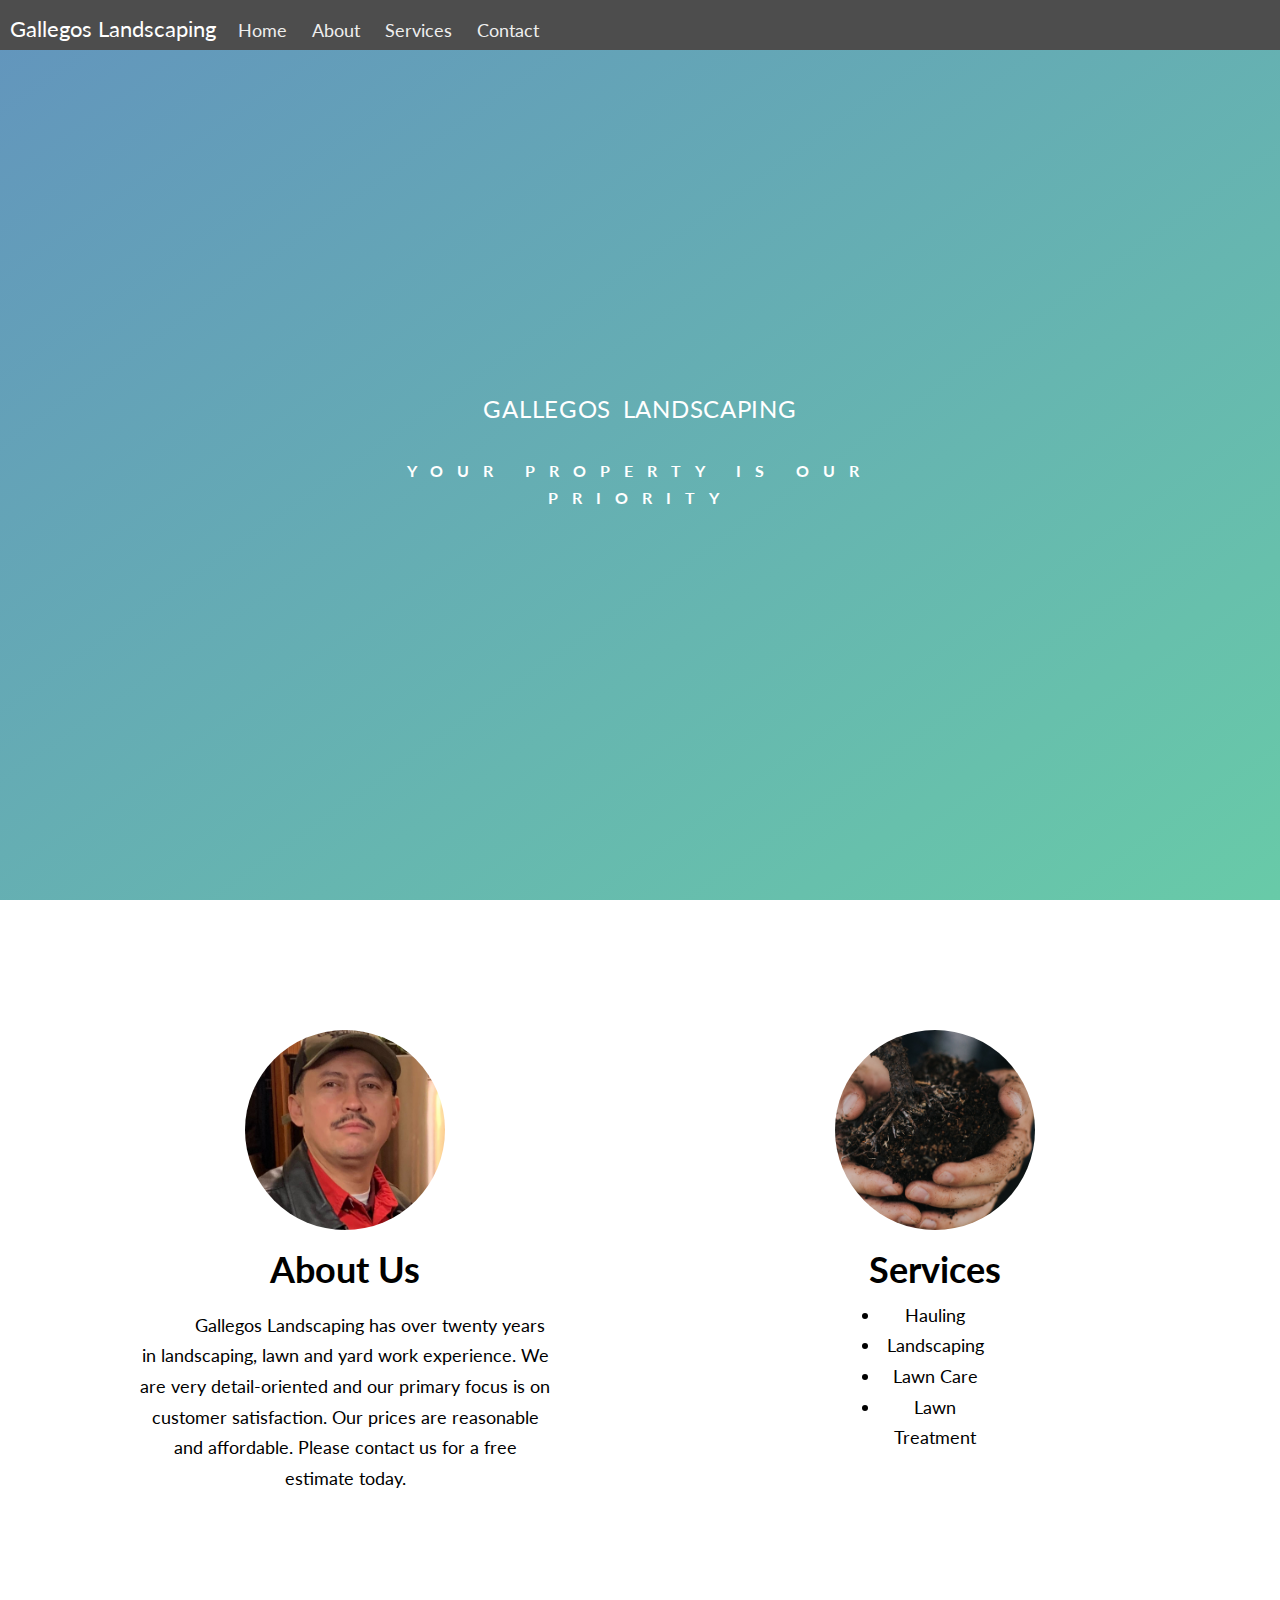
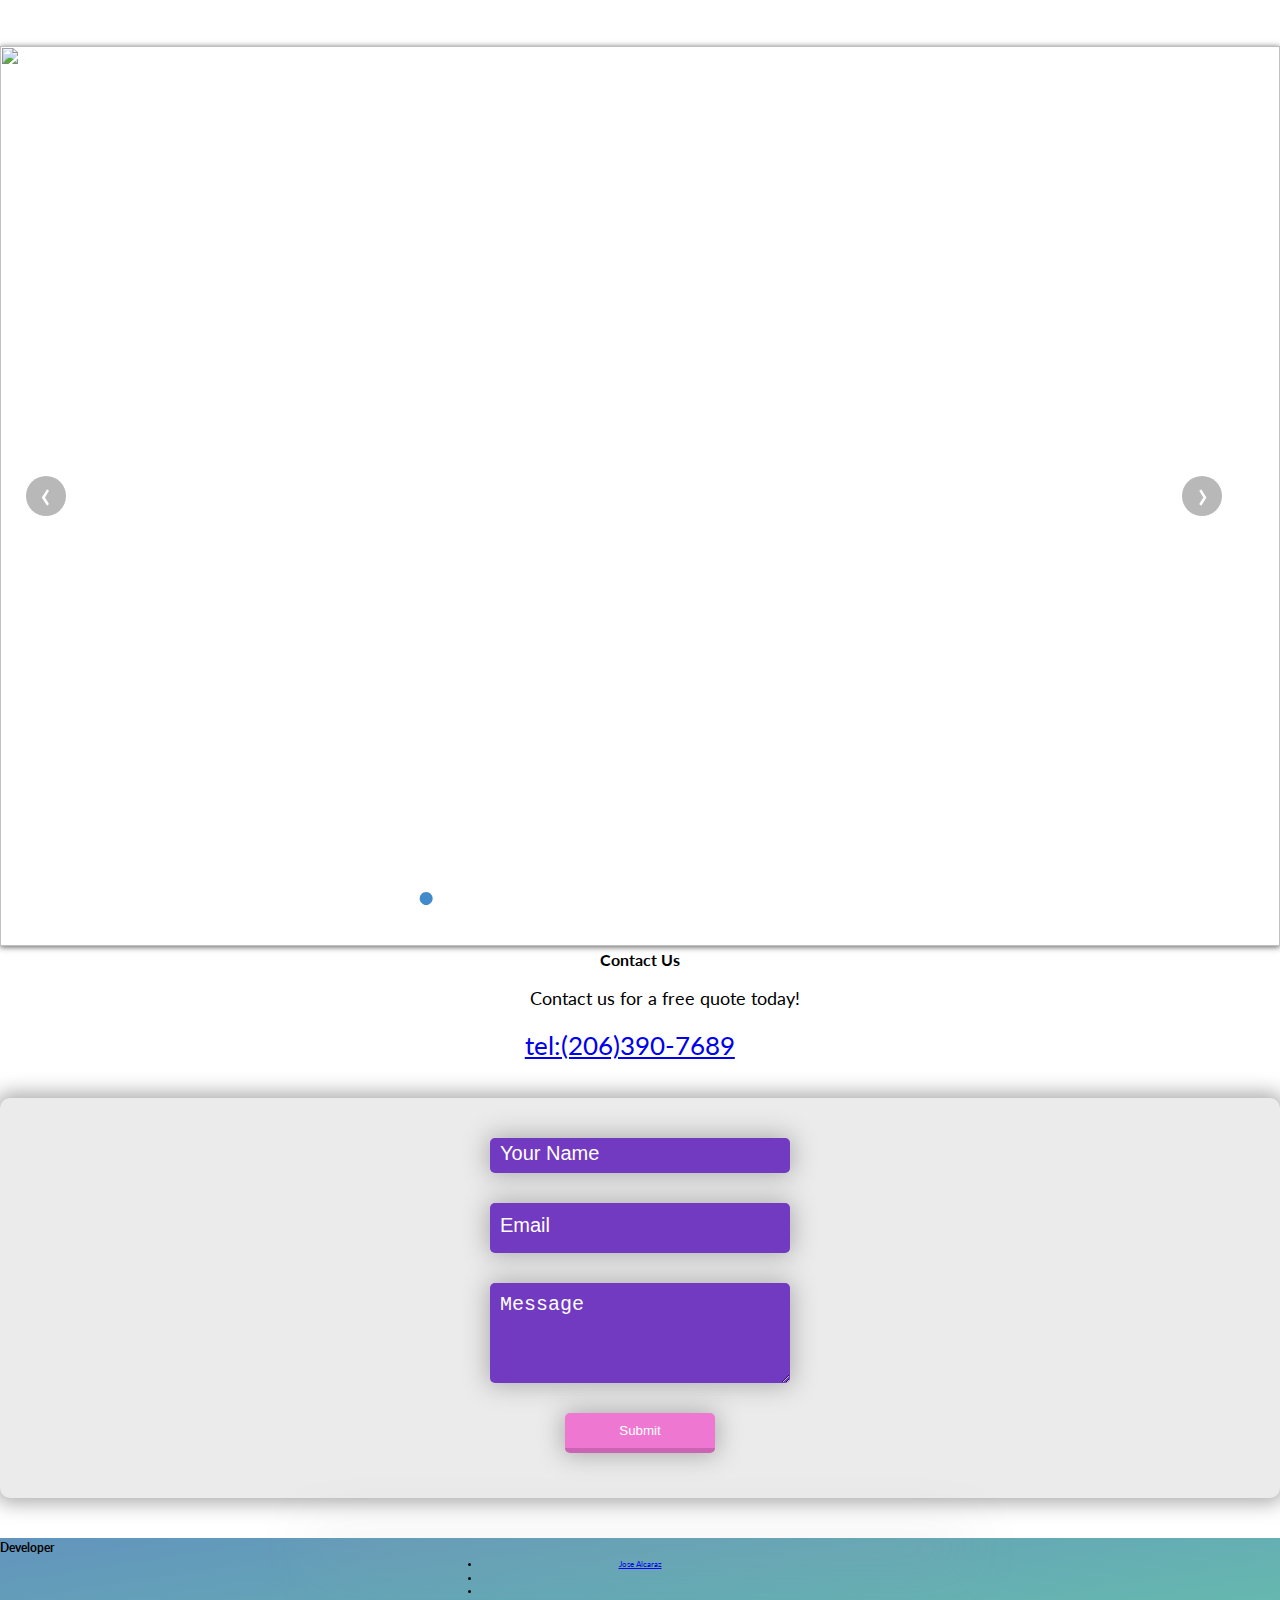
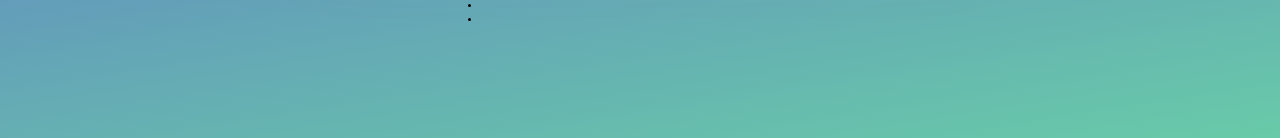
==== commit cc577ed0: "added script to close navbar when clikking a link" ====
--- a/index.html
+++ b/index.html
@@ -30,10 +30,10 @@
     </div>
 
     <div class="nav-links">
-      <a href="index.html" target="_blank">Home</a>
-      <a href="#about1" target="_blank">About</a>
-      <a href="#services1" target="_blank">Services</a>
-      <a href="#" target="_blank">Contact</a>
+      <a href="#">Home</a>
+      <a href="#about1">About</a>
+      <a href="#services1">Services</a>
+      <a href="#">Contact</a>
     </div>
   </div>
 
@@ -65,16 +65,18 @@
     <br>
     <div id="services1" class="internalcontainerR">
       <img class="hands" src="servImage.jpg" alt="servImage">
+   <div class="container7">
       <h1>Services</h1>
       <ul>
         <li>Hauling</li>
         <li>Landscaping</li>
         <li>Lawn Care</li>
         <li>Lawn Treatment</li>
-        <li>Leaf Removal</li>
+        <!-- <li>Leaf Removal</li>
         <li>Mulch Delivering </li>
         <li>Tree Services</li>
-      </ul>
+      </ul> -->
+    </div>
     </div>
   </div>
 
@@ -118,6 +120,7 @@
   <!-- contact form -->
   <h1>Contact Us</h1>
   <p>Contact us for a free quote today!</p>
+  <a class="number" href="tel:(206)390-7689">tel:(206)390-7689</a>
 
   
   <div class="contactBody">
@@ -146,12 +149,33 @@
 <script src="app.js"></script>
 
 </div>
+<footer>
+  <div class="footercont">
+    <h2 class="dev">Developer</h2>
+  <ul>
+    <li>
+      <a href="https://github.com/EXbustR">Jose Alcaraz</a>
+    </li>
+    <li></li>
+    <li></li>
+    <li></li>
+    <li></li>
+  </ul>
+  </div>
+</footer>
 
-  
+ 
 
 
 
+<script src="https://cdnjs.cloudflare.com/ajax/libs/jquery/3.3.1/jquery.min.js"></script>
+<script>
+  $('.nav-links > a').on('click', ()=>{
 
+$('#nav-check').prop('checked', false);
+
+});
+</script>
 </body>
 
 </html>
--- a/style.css
+++ b/style.css
@@ -12,11 +12,34 @@
   line-height: 1.7;
   box-sizing: border-box;
 }
+
+.footercont{
+  background-image: linear-gradient(
+    to right bottom,
+    rgba(32, 103, 161, 0.7),
+    rgba(40,180,131, 0.7));
+  width: 100vw;
+  height: 200px;
+}
+
+
+.number{
+  position: absolute;
+  left:41%;
+  margin-left: 50%;
+  font-size: 2vw;
+  margin: auto;
+  
+}
 p{
+  text-align: center;
   font-size: 2vh;
   height: 50%;
   text-indent: 50px;
   padding: 10px 10px 10px 10px;
+}
+h1{
+  text-align: center;
 }
 ul{
   align-items: center;
@@ -33,7 +56,7 @@
   background-color: ;
   background-size: cover;
   background-attachment: fixed;
-  height:700px;
+  height:450px;
 
 }
 .title{
@@ -203,7 +226,7 @@
   width: 100%;
   object-fit: cover;
   display: block;
-  height: auto;
+  height: 100vh;
   max-width: 100%;
   
 }
@@ -488,12 +511,20 @@
 
 
 @media only screen and (max-width: 700px){
+  .footercont{
+    background-image: linear-gradient(
+      to right bottom,
+      rgba(32, 103, 161, 0.7),
+      rgba(40,180,131, 0.7))
+    width: 100vw;
+    height: 200px;
+  }
  
   .contactBody{
     background-color: ;
     background-size: cover;
     background-attachment: fixed;
-    height:700px;
+    height:450px;
 
 }
 .title{
@@ -549,7 +580,7 @@
   .email {
     background-color: #7239C1;  
     border-bottom: 5px solid #502789;
-    height:50px;
+    height:6vh;
     width:300px;
     
   }
@@ -694,6 +725,12 @@
   p{
     font-size: 1.8vh;
     text-align: center;
+    
+  }
+  .footercontainer{
+  background-color: #196F3D;
+  width: 25%;
+  height: 25%;
   }
 
   label{
@@ -753,7 +790,7 @@
 
 .nav > .nav-links {
   display: inline;
-  float: right;
+  /* float: right; */
   font-size: 18px;
 }
 
@@ -773,6 +810,9 @@
 }
 
 @media (max-width:700px) {
+  h2{
+    text-align: center;
+  }
   .nav > .nav-btn {
     display: inline-block;
     position: absolute;
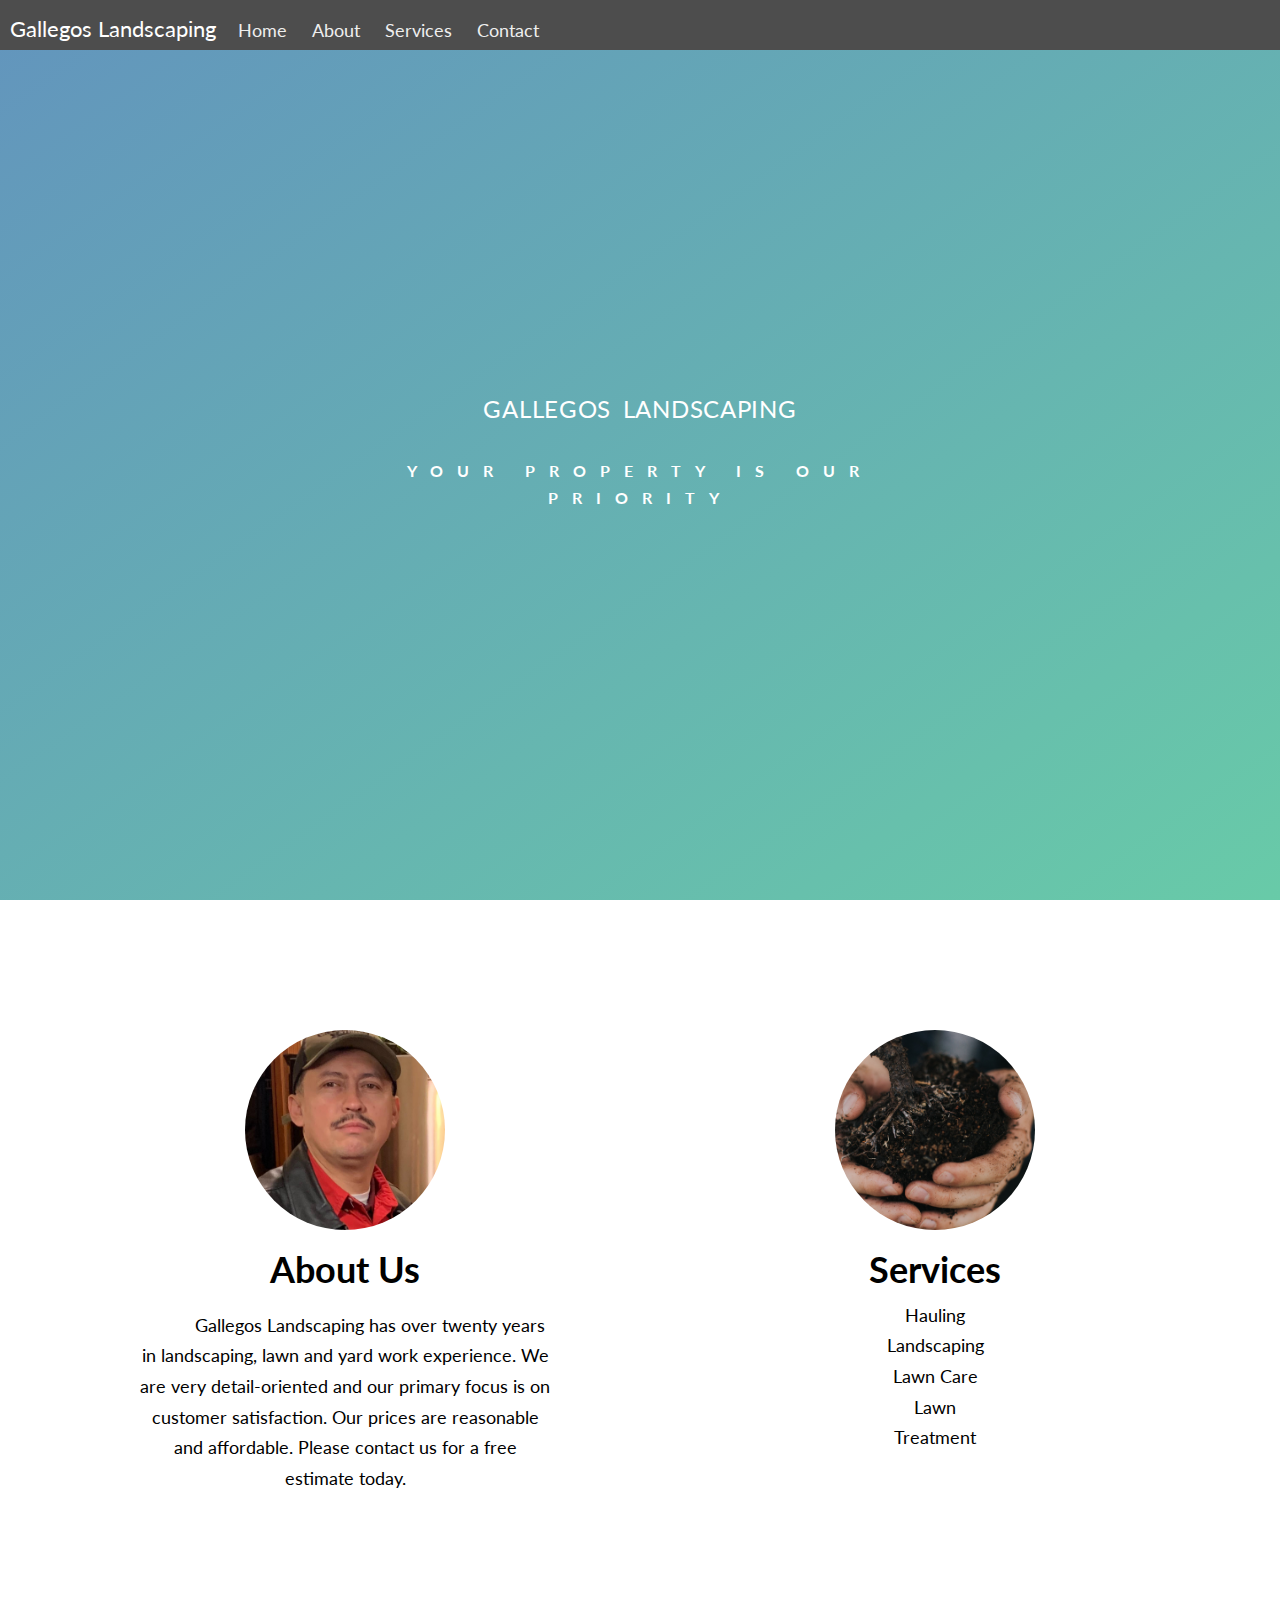
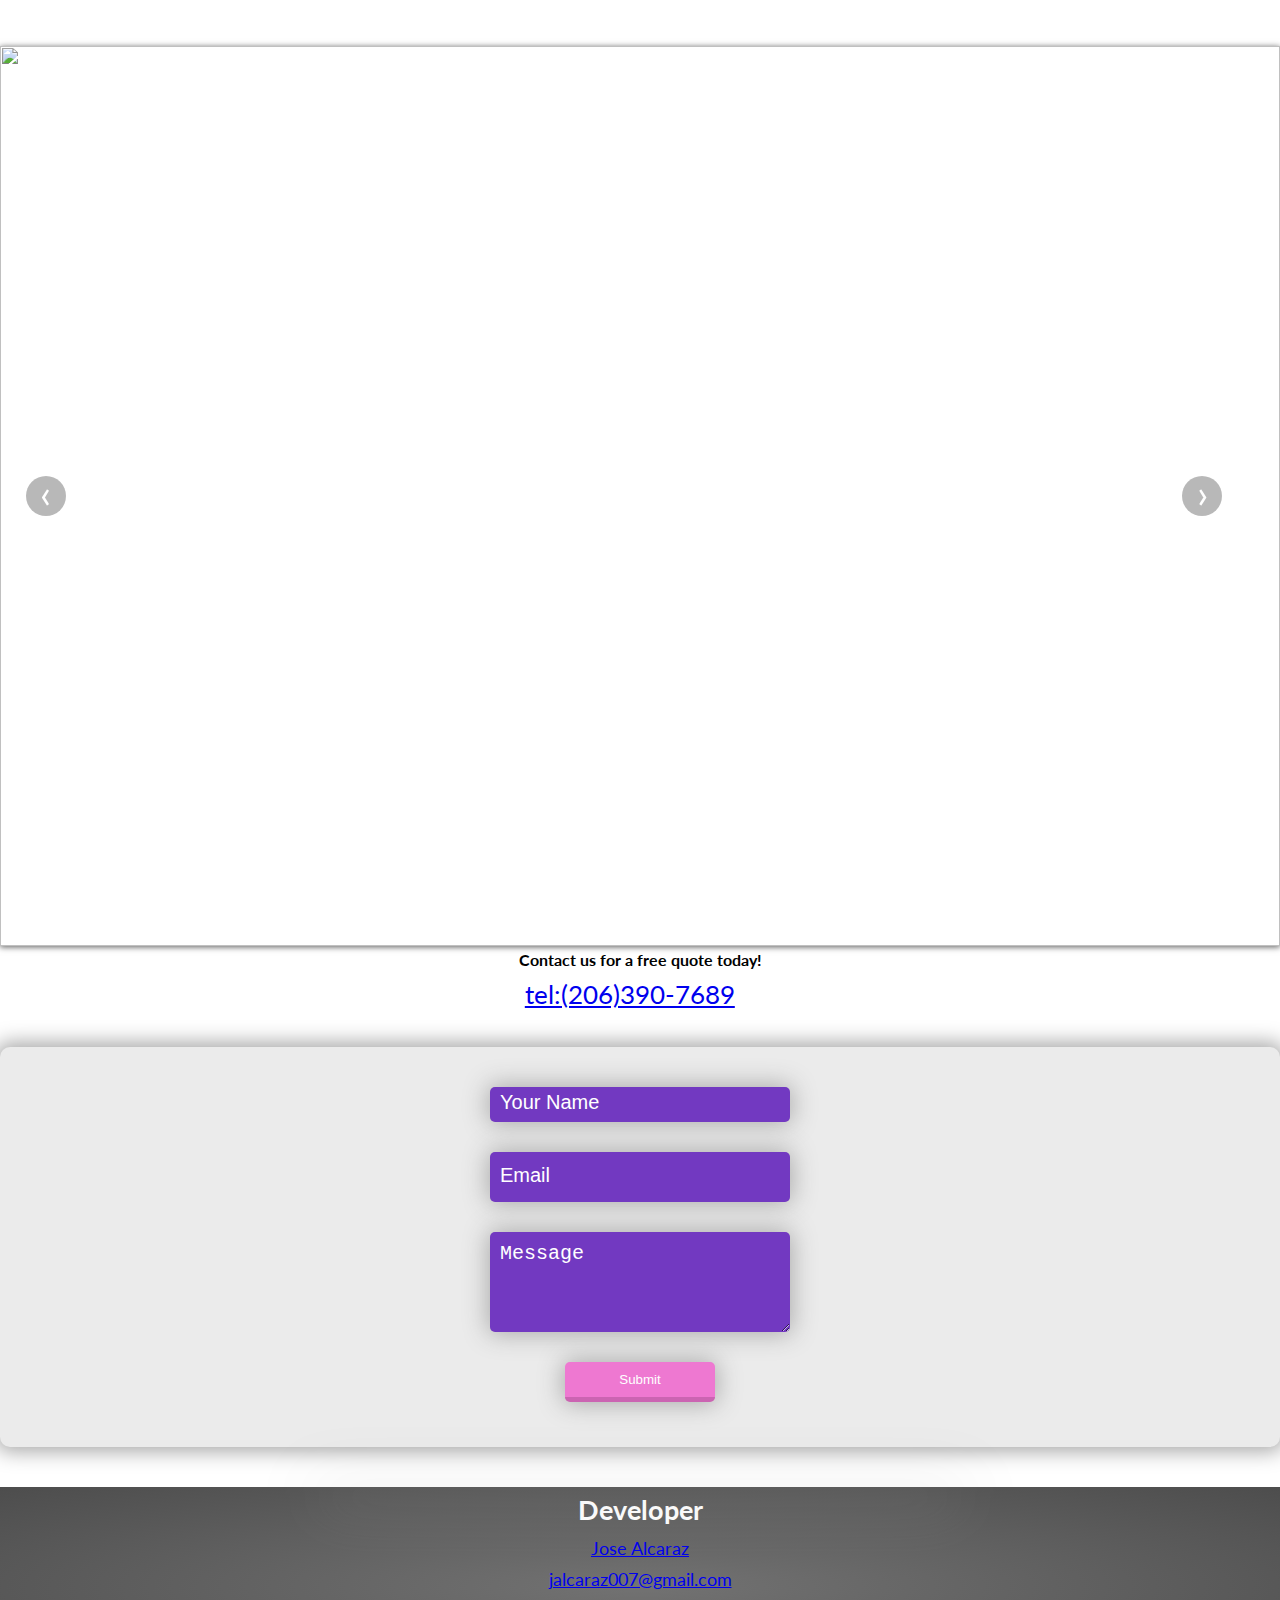
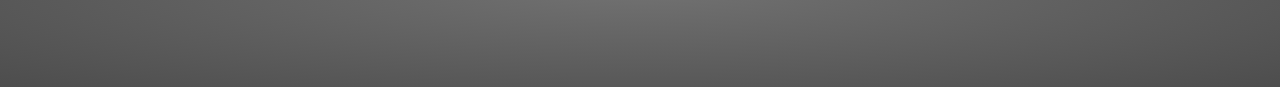
==== commit 1de8b1cb: "fixed footer" ====
--- a/index.html
+++ b/index.html
@@ -33,7 +33,7 @@
       <a href="#">Home</a>
       <a href="#about1">About</a>
       <a href="#services1">Services</a>
-      <a href="#">Contact</a>
+      <a href="#contact">Contact</a>
     </div>
   </div>
 
@@ -103,23 +103,13 @@
       <label for="carousel-3" class="carousel-control next control-2">›</label>
       <label for="carousel-2" class="carousel-control prev control-3">‹</label>
       <label for="carousel-1" class="carousel-control next control-3">›</label>
-      <ol class="carousel-indicators">
-        <li>
-          <label for="carousel-1" class="carousel-bullet">•</label>
-        </li>
-        <li>
-          <label for="carousel-2" class="carousel-bullet">•</label>
-        </li>
-        <li>
-          <label for="carousel-3" class="carousel-bullet">•</label>
-        </li>
-      </ol>
     </div>
   </div>
 
   <!-- contact form -->
-  <h1>Contact Us</h1>
-  <p>Contact us for a free quote today!</p>
+  <div id="contact"></div>
+  
+  <h1>Contact us for a free quote today!</h1>
   <a class="number" href="tel:(206)390-7689">tel:(206)390-7689</a>
 
   
@@ -156,7 +146,9 @@
     <li>
       <a href="https://github.com/EXbustR">Jose Alcaraz</a>
     </li>
-    <li></li>
+    <li>
+      <a href="mailto:jalcaraz007@gmail.com">jalcaraz007@gmail.com</a>
+    </li>
     <li></li>
     <li></li>
     <li></li>
@@ -165,9 +157,6 @@
 </footer>
 
  
-
-
-
 <script src="https://cdnjs.cloudflare.com/ajax/libs/jquery/3.3.1/jquery.min.js"></script>
 <script>
   $('.nav-links > a').on('click', ()=>{
--- a/style.css
+++ b/style.css
@@ -14,12 +14,16 @@
 }
 
 .footercont{
-  background-image: linear-gradient(
+  /* background-image: linear-gradient(
     to right bottom,
     rgba(32, 103, 161, 0.7),
-    rgba(40,180,131, 0.7));
+    rgba(40,180,131, 0.7)); */
+    background-image: radial-gradient(#727272, #4d4d4d);
   width: 100vw;
   height: 200px;
+  text-align: center;
+  font-size: 2vh;
+  color: white;
 }
 
 
@@ -50,10 +54,11 @@
 li{
   width: 25%;
   margin: auto;
+  list-style-type: none;
+
 }
 /* contactform */
 .contactBody{
-  background-color: ;
   background-size: cover;
   background-attachment: fixed;
   height:450px;
@@ -512,16 +517,16 @@
 
 @media only screen and (max-width: 700px){
   .footercont{
-    background-image: linear-gradient(
+    /* background-image: linear-gradient(
       to right bottom,
       rgba(32, 103, 161, 0.7),
-      rgba(40,180,131, 0.7))
+      rgba(40,180,131, 0.7)); */
+      background-color: #4d4d4d;
     width: 100vw;
     height: 200px;
   }
  
   .contactBody{
-    background-color: ;
     background-size: cover;
     background-attachment: fixed;
     height:450px;
